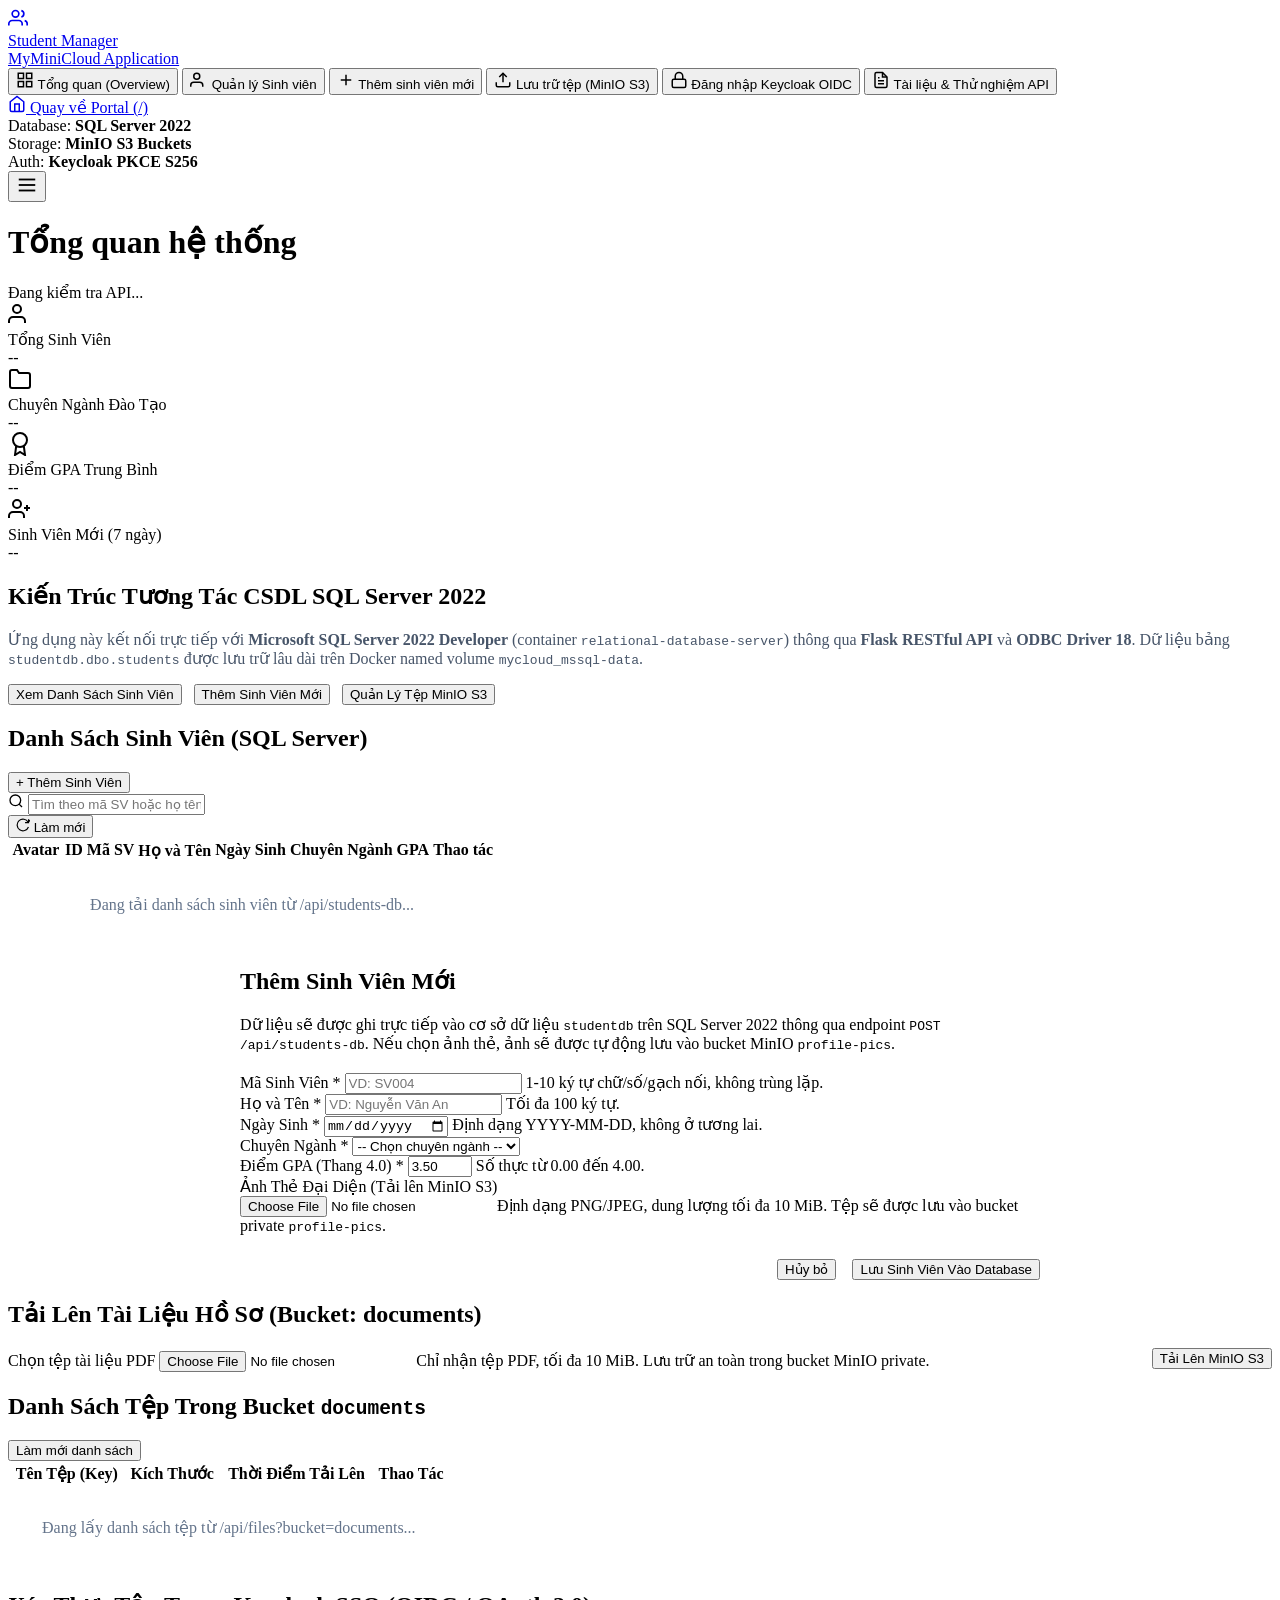
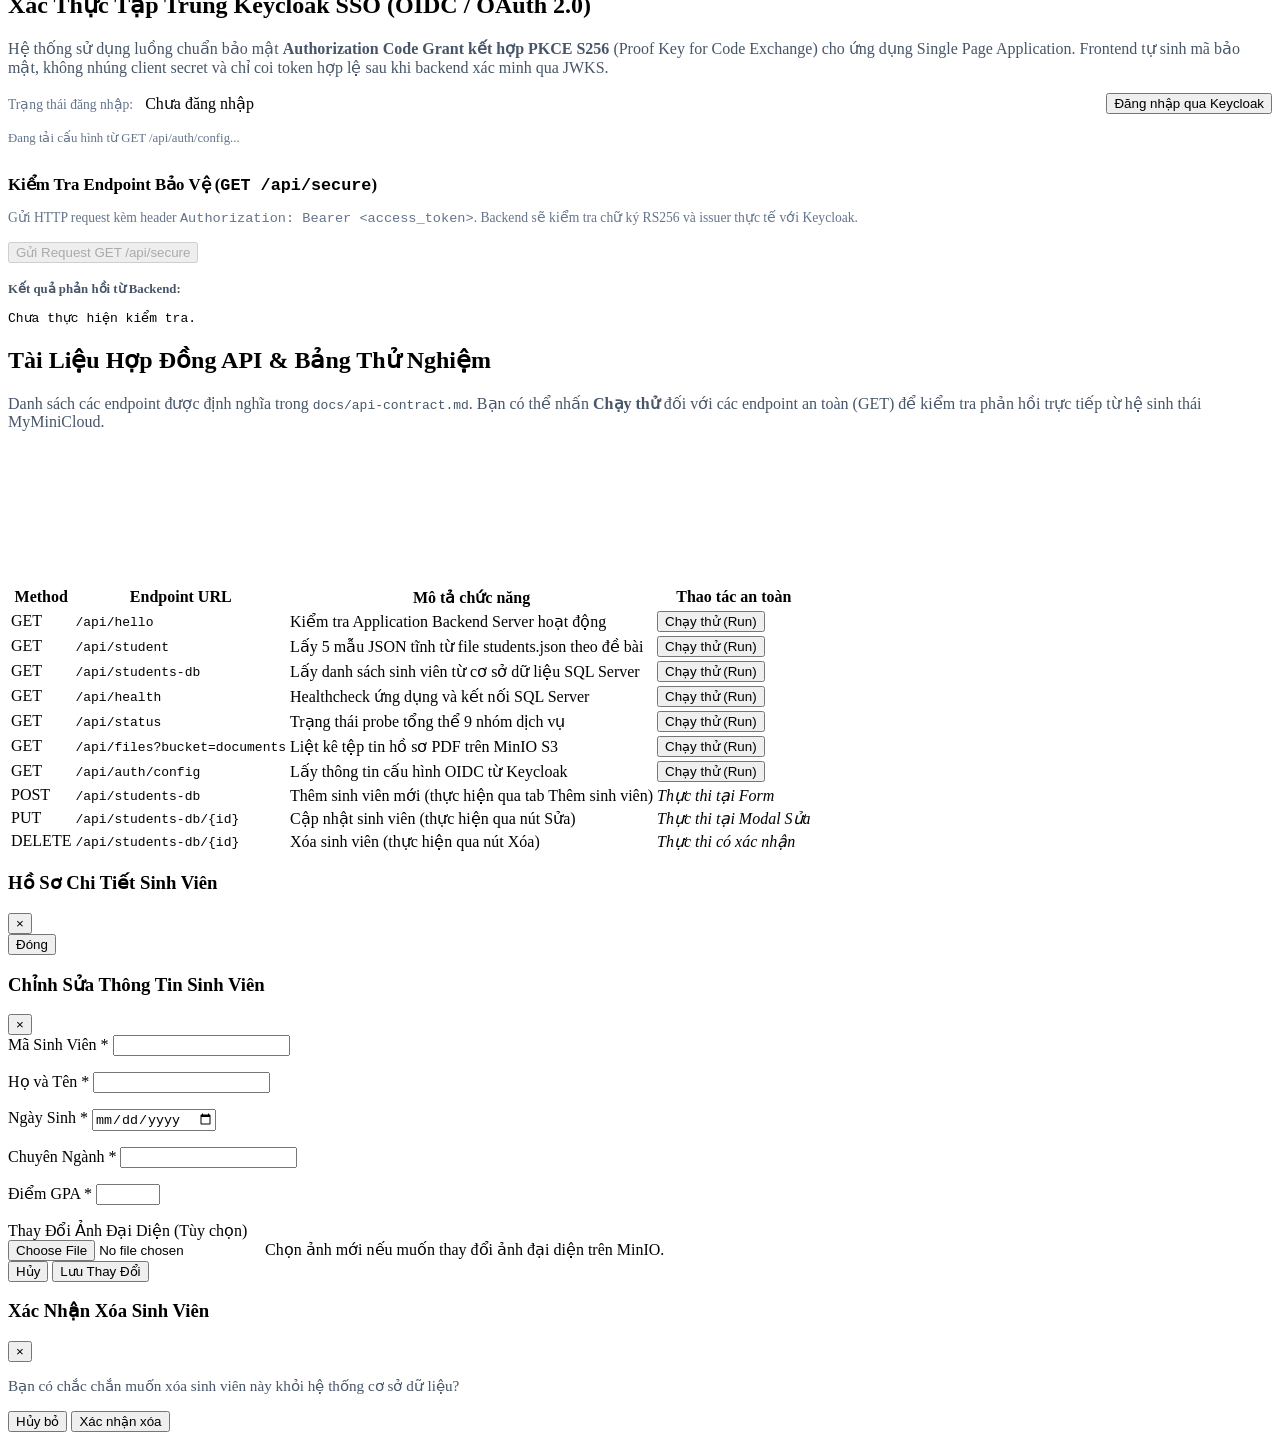
==== web/html/app/index.html @ 3aafb43a "feat: add student management UI" ====
<!DOCTYPE html>
<html lang="vi">
<head>
  <meta charset="UTF-8">
  <meta name="viewport" content="width=device-width, initial-scale=1.0">
  <title>Student Management - MyMiniCloud App</title>
  <link rel="icon" href="/assets/images/logo.svg" type="image/svg+xml">
  <link rel="stylesheet" href="/assets/css/common.css">
  <link rel="stylesheet" href="/assets/css/app.css">
</head>
<body>

  <div class="app-shell">
    <!-- Sidebar -->
    <aside class="app-sidebar" id="app-sidebar">
      <a href="/app/" class="sidebar-brand">
        <div class="brand-icon">
          <svg width="20" height="20" viewBox="0 0 24 24" fill="none" stroke="currentColor" stroke-width="2">
            <path d="M17 21v-2a4 4 0 0 0-4-4H5a4 4 0 0 0-4 4v2"></path>
            <circle cx="9" cy="7" r="4"></circle>
            <path d="M23 21v-2a4 4 0 0 0-3-3.87"></path>
            <path d="M16 3.13a4 4 0 0 1 0 7.75"></path>
          </svg>
        </div>
        <div>
          <div class="sidebar-brand-title">Student Manager</div>
          <div class="sidebar-brand-sub">MyMiniCloud Application</div>
        </div>
      </a>

      <nav class="sidebar-nav" aria-label="Sidebar Navigation">
        <button type="button" class="sidebar-item active" data-tab="overview">
          <svg width="18" height="18" viewBox="0 0 24 24" fill="none" stroke="currentColor" stroke-width="2">
            <rect x="3" y="3" width="7" height="7"></rect>
            <rect x="14" y="3" width="7" height="7"></rect>
            <rect x="14" y="14" width="7" height="7"></rect>
            <rect x="3" y="14" width="7" height="7"></rect>
          </svg>
          <span>Tổng quan (Overview)</span>
        </button>

        <button type="button" class="sidebar-item" data-tab="students">
          <svg width="18" height="18" viewBox="0 0 24 24" fill="none" stroke="currentColor" stroke-width="2">
            <path d="M17 21v-2a4 4 0 0 0-4-4H5a4 4 0 0 0-4 4v2"></path>
            <circle cx="9" cy="7" r="4"></circle>
          </svg>
          <span>Quản lý Sinh viên</span>
        </button>

        <button type="button" class="sidebar-item" data-tab="add-student">
          <svg width="18" height="18" viewBox="0 0 24 24" fill="none" stroke="currentColor" stroke-width="2">
            <line x1="12" y1="5" x2="12" y2="19"></line>
            <line x1="5" y1="12" x2="19" y2="12"></line>
          </svg>
          <span>Thêm sinh viên mới</span>
        </button>

        <button type="button" class="sidebar-item" data-tab="storage">
          <svg width="18" height="18" viewBox="0 0 24 24" fill="none" stroke="currentColor" stroke-width="2">
            <path d="M21 15v4a2 2 0 0 1-2 2H5a2 2 0 0 1-2-2v-4"></path>
            <polyline points="17 8 12 3 7 8"></polyline>
            <line x1="12" y1="3" x2="12" y2="15"></line>
          </svg>
          <span>Lưu trữ tệp (MinIO S3)</span>
        </button>

        <button type="button" class="sidebar-item" data-tab="account">
          <svg width="18" height="18" viewBox="0 0 24 24" fill="none" stroke="currentColor" stroke-width="2">
            <rect x="3" y="11" width="18" height="11" rx="2" ry="2"></rect>
            <path d="M7 11V7a5 5 0 0 1 10 0v4"></path>
          </svg>
          <span>Đăng nhập Keycloak OIDC</span>
        </button>

        <button type="button" class="sidebar-item" data-tab="apidoc">
          <svg width="18" height="18" viewBox="0 0 24 24" fill="none" stroke="currentColor" stroke-width="2">
            <path d="M14 2H6a2 2 0 0 0-2 2v16a2 2 0 0 0 2 2h12a2 2 0 0 0 2-2V8z"></path>
            <polyline points="14 2 14 8 20 8"></polyline>
            <line x1="16" y1="13" x2="8" y2="13"></line>
            <line x1="16" y1="17" x2="8" y2="17"></line>
            <polyline points="10 9 9 9 8 9"></polyline>
          </svg>
          <span>Tài liệu &amp; Thử nghiệm API</span>
        </button>

        <div class="sidebar-divider"></div>

        <a href="/" class="sidebar-item">
          <svg width="18" height="18" viewBox="0 0 24 24" fill="none" stroke="currentColor" stroke-width="2">
            <path d="M3 9l9-7 9 7v11a2 2 0 0 1-2 2H5a2 2 0 0 1-2-2z"></path>
            <polyline points="9 22 9 12 15 12 15 22"></polyline>
          </svg>
          <span>Quay về Portal (/)</span>
        </a>
      </nav>

      <div class="sidebar-footer">
        <div>Database: <strong>SQL Server 2022</strong></div>
        <div>Storage: <strong>MinIO S3 Buckets</strong></div>
        <div>Auth: <strong>Keycloak PKCE S256</strong></div>
      </div>
    </aside>

    <!-- Main Content Area -->
    <div class="app-main">
      <!-- Topbar -->
      <header class="app-topbar">
        <div class="topbar-left">
          <button type="button" class="mobile-menu-toggle" id="mobile-sidebar-toggle" aria-label="Mở menu">
            <svg width="22" height="22" viewBox="0 0 24 24" fill="none" stroke="currentColor" stroke-width="2">
              <line x1="3" y1="12" x2="21" y2="12"></line>
              <line x1="3" y1="6" x2="21" y2="6"></line>
              <line x1="3" y1="18" x2="21" y2="18"></line>
            </svg>
          </button>
          <h1 class="topbar-title" id="app-topbar-title">Tổng quan hệ thống</h1>
        </div>

        <div class="topbar-right">
          <span class="badge badge-unknown" id="topbar-status-pill">Đang kiểm tra API...</span>
          <span class="badge badge-healthy" id="topbar-user-pill" style="display: none;">User: Demo</span>
        </div>
      </header>

      <!-- Tab Panes Container -->
      <div class="tab-content">

        <!-- ================================================================= -->
        <!-- TAB 1: OVERVIEW -->
        <!-- ================================================================= -->
        <section class="tab-pane active" id="tab-overview">
          <div class="alert alert-warning" id="backend-conn-alert" style="display: none;">
            Chưa kết nối được tới Backend API.
          </div>

          <div class="stats-grid">
            <div class="stat-box">
              <div class="stat-icon-wrap stat-icon-blue">
                <svg width="24" height="24" viewBox="0 0 24 24" fill="none" stroke="currentColor" stroke-width="2">
                  <path d="M17 21v-2a4 4 0 0 0-4-4H5a4 4 0 0 0-4 4v2"></path>
                  <circle cx="9" cy="7" r="4"></circle>
                </svg>
              </div>
              <div>
                <div class="stat-info-title">Tổng Sinh Viên</div>
                <div class="stat-info-num" id="stat-total-students">--</div>
              </div>
            </div>

            <div class="stat-box">
              <div class="stat-icon-wrap stat-icon-green">
                <svg width="24" height="24" viewBox="0 0 24 24" fill="none" stroke="currentColor" stroke-width="2">
                  <path d="M22 19a2 2 0 0 1-2 2H4a2 2 0 0 1-2-2V5a2 2 0 0 1 2-2h5l2 3h9a2 2 0 0 1 2 2z"></path>
                </svg>
              </div>
              <div>
                <div class="stat-info-title">Chuyên Ngành Đào Tạo</div>
                <div class="stat-info-num" id="stat-total-majors">--</div>
              </div>
            </div>

            <div class="stat-box">
              <div class="stat-icon-wrap stat-icon-amber">
                <svg width="24" height="24" viewBox="0 0 24 24" fill="none" stroke="currentColor" stroke-width="2">
                  <circle cx="12" cy="8" r="7"></circle>
                  <polyline points="8.21 13.89 7 23 12 20 17 23 15.79 13.88"></polyline>
                </svg>
              </div>
              <div>
                <div class="stat-info-title">Điểm GPA Trung Bình</div>
                <div class="stat-info-num" id="stat-avg-gpa">--</div>
              </div>
            </div>

            <div class="stat-box">
              <div class="stat-icon-wrap stat-icon-purple">
                <svg width="24" height="24" viewBox="0 0 24 24" fill="none" stroke="currentColor" stroke-width="2">
                  <path d="M16 21v-2a4 4 0 0 0-4-4H5a4 4 0 0 0-4 4v2"></path>
                  <circle cx="9" cy="7" r="4"></circle>
                  <line x1="19" y1="8" x2="19" y2="14"></line>
                  <line x1="22" y1="11" x2="16" y2="11"></line>
                </svg>
              </div>
              <div>
                <div class="stat-info-title">Sinh Viên Mới (7 ngày)</div>
                <div class="stat-info-num" id="stat-new-students">--</div>
              </div>
            </div>
          </div>

          <div class="panel-card">
            <div class="panel-card-header">
              <h2 class="panel-card-title">Kiến Trúc Tương Tác CSDL SQL Server 2022</h2>
            </div>
            <div class="panel-card-body">
              <p style="margin-bottom: 1rem; color: #475569;">
                Ứng dụng này kết nối trực tiếp với <strong>Microsoft SQL Server 2022 Developer</strong> (container <code class="inline-code">relational-database-server</code>) thông qua <strong>Flask RESTful API</strong> và <strong>ODBC Driver 18</strong>. Dữ liệu bảng <code class="inline-code">studentdb.dbo.students</code> được lưu trữ lâu dài trên Docker named volume <code class="inline-code">mycloud_mssql-data</code>.
              </p>
              <div style="display: flex; gap: 0.75rem; flex-wrap: wrap;">
                <button type="button" class="btn btn-primary btn-sm" data-tab="students">Xem Danh Sách Sinh Viên</button>
                <button type="button" class="btn btn-secondary btn-sm" data-tab="add-student">Thêm Sinh Viên Mới</button>
                <button type="button" class="btn btn-secondary btn-sm" data-tab="storage">Quản Lý Tệp MinIO S3</button>
              </div>
            </div>
          </div>
        </section>

        <!-- ================================================================= -->
        <!-- TAB 2: STUDENTS (CRUD) -->
        <!-- ================================================================= -->
        <section class="tab-pane" id="tab-students">
          <div class="panel-card">
            <div class="panel-card-header">
              <h2 class="panel-card-title">Danh Sách Sinh Viên (SQL Server)</h2>
              <button type="button" class="btn btn-primary btn-sm" data-tab="add-student">+ Thêm Sinh Viên</button>
            </div>
            <div class="panel-card-body">
              <div class="table-toolbar">
                <div class="search-box">
                  <svg class="search-icon" width="16" height="16" viewBox="0 0 24 24" fill="none" stroke="currentColor" stroke-width="2">
                    <circle cx="11" cy="11" r="8"></circle>
                    <line x1="21" y1="21" x2="16.65" y2="16.65"></line>
                  </svg>
                  <input type="text" class="search-input" id="search-student-input" placeholder="Tìm theo mã SV hoặc họ tên (VD: SV001)...">
                </div>
                <button type="button" class="btn btn-secondary btn-sm" id="btn-refresh-students">
                  <svg width="14" height="14" viewBox="0 0 24 24" fill="none" stroke="currentColor" stroke-width="2">
                    <path d="M21.5 2v6h-6M21.34 15.57a10 10 0 1 1-.57-8.38l5.67-5.67"></path>
                  </svg>
                  Làm mới
                </button>
              </div>

              <div class="table-wrap">
                <table class="data-table">
                  <thead>
                    <tr>
                      <th style="width: 50px;">Avatar</th>
                      <th>ID</th>
                      <th>Mã SV</th>
                      <th>Họ và Tên</th>
                      <th>Ngày Sinh</th>
                      <th>Chuyên Ngành</th>
                      <th>GPA</th>
                      <th style="text-align: right;">Thao tác</th>
                    </tr>
                  </thead>
                  <tbody id="students-table-body">
                    <tr id="students-loading">
                      <td colspan="8" style="text-align: center; padding: 2rem; color: #64748b;">
                        Đang tải danh sách sinh viên từ /api/students-db...
                      </td>
                    </tr>
                    <tr id="students-empty" style="display: none;">
                      <td colspan="8" style="text-align: center; padding: 2.5rem; color: #64748b;">
                        <p style="font-size: 1rem; margin-bottom: 0.5rem;">Không tìm thấy dữ liệu sinh viên nào.</p>
                        <p style="font-size: 0.85rem;">Kiểm tra kết nối backend hoặc thêm sinh viên mới.</p>
                      </td>
                    </tr>
                  </tbody>
                </table>
              </div>
            </div>
          </div>
        </section>

        <!-- ================================================================= -->
        <!-- TAB 3: ADD STUDENT -->
        <!-- ================================================================= -->
        <section class="tab-pane" id="tab-add-student">
          <div class="panel-card" style="max-width: 800px; margin: 0 auto;">
            <div class="panel-card-header">
              <h2 class="panel-card-title">Thêm Sinh Viên Mới</h2>
            </div>
            <div class="panel-card-body">
              <div class="alert alert-info" style="margin-bottom: 1.25rem;">
                Dữ liệu sẽ được ghi trực tiếp vào cơ sở dữ liệu <code>studentdb</code> trên SQL Server 2022 thông qua endpoint <code>POST /api/students-db</code>. Nếu chọn ảnh thẻ, ảnh sẽ được tự động lưu vào bucket MinIO <code>profile-pics</code>.
              </div>

              <div id="add-student-alert" class="alert" style="display: none;"></div>

              <form id="add-student-form">
                <div class="form-grid">
                  <div class="form-group">
                    <label class="form-label" for="add-student-id">Mã Sinh Viên *</label>
                    <input type="text" class="form-control" id="add-student-id" name="student_id" placeholder="VD: SV004" required maxlength="10">
                    <span class="form-hint">1-10 ký tự chữ/số/gạch nối, không trùng lặp.</span>
                  </div>

                  <div class="form-group">
                    <label class="form-label" for="add-fullname">Họ và Tên *</label>
                    <input type="text" class="form-control" id="add-fullname" name="fullname" placeholder="VD: Nguyễn Văn An" required maxlength="100">
                    <span class="form-hint">Tối đa 100 ký tự.</span>
                  </div>

                  <div class="form-group">
                    <label class="form-label" for="add-dob">Ngày Sinh *</label>
                    <input type="date" class="form-control" id="add-dob" name="dob" required>
                    <span class="form-hint">Định dạng YYYY-MM-DD, không ở tương lai.</span>
                  </div>

                  <div class="form-group">
                    <label class="form-label" for="add-major">Chuyên Ngành *</label>
                    <select class="form-control" id="add-major" name="major" required>
                      <option value="">-- Chọn chuyên ngành --</option>
                      <option value="Điện toán đám mây">Điện toán đám mây</option>
                      <option value="Kỹ thuật phần mềm">Kỹ thuật phần mềm</option>
                      <option value="Khoa học máy tính">Khoa học máy tính</option>
                      <option value="An toàn thông tin">An toàn thông tin</option>
                      <option value="Hệ thống thông tin">Hệ thống thông tin</option>
                    </select>
                  </div>

                  <div class="form-group">
                    <label class="form-label" for="add-gpa">Điểm GPA (Thang 4.0) *</label>
                    <input type="number" class="form-control" id="add-gpa" name="gpa" placeholder="VD: 3.50" step="0.01" min="0" max="4" value="3.50" required>
                    <span class="form-hint">Số thực từ 0.00 đến 4.00.</span>
                  </div>
                </div>

                <div class="form-group" style="margin-bottom: 1.5rem;">
                  <label class="form-label">Ảnh Thẻ Đại Diện (Tải lên MinIO S3)</label>
                  <div class="avatar-preview-box">
                    <img id="add-avatar-preview" src="" alt="Avatar Preview" class="preview-img" style="display: none;">
                    <div style="flex-grow: 1;">
                      <input type="file" id="add-avatar-file" name="avatar_file" accept="image/png, image/jpeg, image/jpg" class="form-control">
                      <span class="form-hint">Định dạng PNG/JPEG, dung lượng tối đa 10 MiB. Tệp sẽ được lưu vào bucket private <code>profile-pics</code>.</span>
                    </div>
                  </div>
                </div>

                <div style="display: flex; gap: 1rem; justify-content: flex-end;">
                  <button type="button" class="btn btn-secondary" data-tab="students">Hủy bỏ</button>
                  <button type="submit" class="btn btn-primary">Lưu Sinh Viên Vào Database</button>
                </div>
              </form>
            </div>
          </div>
        </section>

        <!-- ================================================================= -->
        <!-- TAB 4: FILE STORAGE (MINIO S3) -->
        <!-- ================================================================= -->
        <section class="tab-pane" id="tab-storage">
          <div class="panel-card">
            <div class="panel-card-header">
              <h2 class="panel-card-title">Tải Lên Tài Liệu Hồ Sơ (Bucket: documents)</h2>
            </div>
            <div class="panel-card-body">
              <div id="upload-file-alert" class="alert" style="display: none;"></div>

              <form id="upload-document-form" style="display: flex; gap: 1rem; align-items: flex-end; flex-wrap: wrap;">
                <div class="form-group" style="flex-grow: 1; min-width: 280px;">
                  <label class="form-label" for="doc-file-input">Chọn tệp tài liệu PDF</label>
                  <input type="file" id="doc-file-input" name="file_input" accept="application/pdf" class="form-control" required>
                  <span class="form-hint">Chỉ nhận tệp PDF, tối đa 10 MiB. Lưu trữ an toàn trong bucket MinIO private.</span>
                </div>
                <button type="submit" class="btn btn-primary" style="margin-bottom: 0.2rem;">Tải Lên MinIO S3</button>
              </form>
            </div>
          </div>

          <div class="panel-card">
            <div class="panel-card-header">
              <h2 class="panel-card-title">Danh Sách Tệp Trong Bucket <code>documents</code></h2>
              <button type="button" class="btn btn-secondary btn-sm" id="btn-refresh-files">Làm mới danh sách</button>
            </div>
            <div class="panel-card-body">
              <div id="storage-alert" class="alert" style="display: none;"></div>

              <div class="table-wrap">
                <table class="data-table">
                  <thead>
                    <tr>
                      <th>Tên Tệp (Key)</th>
                      <th>Kích Thước</th>
                      <th>Thời Điểm Tải Lên</th>
                      <th>Thao Tác</th>
                    </tr>
                  </thead>
                  <tbody id="files-table-body">
                    <tr id="files-loading">
                      <td colspan="4" style="text-align: center; padding: 2rem; color: #64748b;">
                        Đang lấy danh sách tệp từ /api/files?bucket=documents...
                      </td>
                    </tr>
                    <tr id="files-empty" style="display: none;">
                      <td colspan="4" style="text-align: center; padding: 2rem; color: #64748b;">
                        Chưa có tệp PDF nào trong bucket documents.
                      </td>
                    </tr>
                  </tbody>
                </table>
              </div>
            </div>
          </div>
        </section>

        <!-- ================================================================= -->
        <!-- TAB 5: ACCOUNT & LOGIN (KEYCLOAK OIDC PKCE) -->
        <!-- ================================================================= -->
        <section class="tab-pane" id="tab-account">
          <div class="panel-card">
            <div class="panel-card-header">
              <h2 class="panel-card-title">Xác Thực Tập Trung Keycloak SSO (OIDC / OAuth 2.0)</h2>
            </div>
            <div class="panel-card-body">
              <p style="margin-bottom: 1rem; color: #475569;">
                Hệ thống sử dụng luồng chuẩn bảo mật <strong>Authorization Code Grant kết hợp PKCE S256</strong> (Proof Key for Code Exchange) cho ứng dụng Single Page Application. Frontend tự sinh mã bảo mật, không nhúng client secret và chỉ coi token hợp lệ sau khi backend xác minh qua JWKS.
              </p>

              <div id="account-alert" class="alert" style="display: none;"></div>

              <div class="auth-box">
                <div style="display: flex; justify-content: space-between; align-items: center; flex-wrap: wrap; gap: 1rem; margin-bottom: 1rem;">
                  <div>
                    <span style="font-size: 0.85rem; color: #64748b;">Trạng thái đăng nhập:</span>
                    <span id="auth-status-text" style="margin-left: 0.5rem;"><span class="badge badge-unknown">Chưa đăng nhập</span></span>
                  </div>
                  <div style="display: flex; gap: 0.75rem;">
                    <button type="button" class="btn btn-primary btn-sm" id="btn-keycloak-login">Đăng nhập qua Keycloak</button>
                    <button type="button" class="btn btn-secondary btn-sm" id="btn-keycloak-logout" style="display: none;">Đăng xuất</button>
                  </div>
                </div>

                <div id="auth-config-desc" style="font-size: 0.8rem; color: #64748b; margin-bottom: 1rem;">
                  Đang tải cấu hình từ GET /api/auth/config...
                </div>
              </div>

              <!-- Secure API test box -->
              <div style="margin-top: 1.75rem;">
                <h3 style="font-size: 1.05rem; font-weight: 700; margin-bottom: 0.5rem; color: var(--color-navy-900);">
                  Kiểm Tra Endpoint Bảo Vệ (<code class="inline-code">GET /api/secure</code>)
                </h3>
                <p style="font-size: 0.85rem; color: #64748b; margin-bottom: 1rem;">
                  Gửi HTTP request kèm header <code>Authorization: Bearer &lt;access_token&gt;</code>. Backend sẽ kiểm tra chữ ký RS256 và issuer thực tế với Keycloak.
                </p>

                <div id="secure-test-alert" class="alert" style="display: none;"></div>

                <button type="button" class="btn btn-secondary btn-sm" id="btn-test-secure" disabled>
                  Gửi Request GET /api/secure
                </button>

                <div style="margin-top: 1rem;">
                  <span style="font-size: 0.8rem; font-weight: 600; color: #475569;">Kết quả phản hồi từ Backend:</span>
                  <pre class="token-viewer" id="secure-test-result">Chưa thực hiện kiểm tra.</pre>
                </div>
              </div>
            </div>
          </div>
        </section>

        <!-- ================================================================= -->
        <!-- TAB 6: API DOCUMENTATION & INTERACTIVE RUNNER -->
        <!-- ================================================================= -->
        <section class="tab-pane" id="tab-apidoc">
          <div class="panel-card">
            <div class="panel-card-header">
              <h2 class="panel-card-title">Tài Liệu Hợp Đồng API &amp; Bảng Thử Nghiệm</h2>
            </div>
            <div class="panel-card-body">
              <p style="margin-bottom: 1.25rem; color: #475569;">
                Danh sách các endpoint được định nghĩa trong <code class="inline-code">docs/api-contract.md</code>. Bạn có thể nhấn <strong>Chạy thử</strong> đối với các endpoint an toàn (GET) để kiểm tra phản hồi trực tiếp từ hệ sinh thái MyMiniCloud.
              </p>

              <!-- API Runner Console -->
              <div style="background-color: var(--color-navy-900); border-radius: var(--radius-md); padding: 1.25rem; margin-bottom: 1.5rem; color: #fff;">
                <div style="display: flex; justify-content: space-between; align-items: center; margin-bottom: 0.75rem; border-bottom: 1px solid rgba(255,255,255,0.1); padding-bottom: 0.5rem;">
                  <span style="font-weight: 600; font-size: 0.9rem;" id="api-runner-url">GET /api/hello</span>
                  <span class="badge badge-unknown" id="api-runner-status">Sẵn sàng</span>
                </div>
                <pre class="token-viewer" id="api-runner-response" style="background: transparent; padding: 0; max-height: 200px;">Bấm "Chạy thử (Run)" trên bảng bên dưới để xem dữ liệu phản hồi.</pre>
              </div>

              <div class="table-wrap">
                <table class="data-table">
                  <thead>
                    <tr>
                      <th>Method</th>
                      <th>Endpoint URL</th>
                      <th>Mô tả chức năng</th>
                      <th>Thao tác an toàn</th>
                    </tr>
                  </thead>
                  <tbody>
                    <tr>
                      <td><span class="badge badge-healthy">GET</span></td>
                      <td><code>/api/hello</code></td>
                      <td>Kiểm tra Application Backend Server hoạt động</td>
                      <td>
                        <button type="button" class="btn btn-secondary btn-sm" data-api-test data-endpoint="/api/hello" data-method="GET">Chạy thử (Run)</button>
                      </td>
                    </tr>
                    <tr>
                      <td><span class="badge badge-healthy">GET</span></td>
                      <td><code>/api/student</code></td>
                      <td>Lấy 5 mẫu JSON tĩnh từ file students.json theo đề bài</td>
                      <td>
                        <button type="button" class="btn btn-secondary btn-sm" data-api-test data-endpoint="/api/student" data-method="GET">Chạy thử (Run)</button>
                      </td>
                    </tr>
                    <tr>
                      <td><span class="badge badge-healthy">GET</span></td>
                      <td><code>/api/students-db</code></td>
                      <td>Lấy danh sách sinh viên từ cơ sở dữ liệu SQL Server</td>
                      <td>
                        <button type="button" class="btn btn-secondary btn-sm" data-api-test data-endpoint="/api/students-db" data-method="GET">Chạy thử (Run)</button>
                      </td>
                    </tr>
                    <tr>
                      <td><span class="badge badge-healthy">GET</span></td>
                      <td><code>/api/health</code></td>
                      <td>Healthcheck ứng dụng và kết nối SQL Server</td>
                      <td>
                        <button type="button" class="btn btn-secondary btn-sm" data-api-test data-endpoint="/api/health" data-method="GET">Chạy thử (Run)</button>
                      </td>
                    </tr>
                    <tr>
                      <td><span class="badge badge-healthy">GET</span></td>
                      <td><code>/api/status</code></td>
                      <td>Trạng thái probe tổng thể 9 nhóm dịch vụ</td>
                      <td>
                        <button type="button" class="btn btn-secondary btn-sm" data-api-test data-endpoint="/api/status" data-method="GET">Chạy thử (Run)</button>
                      </td>
                    </tr>
                    <tr>
                      <td><span class="badge badge-healthy">GET</span></td>
                      <td><code>/api/files?bucket=documents</code></td>
                      <td>Liệt kê tệp tin hồ sơ PDF trên MinIO S3</td>
                      <td>
                        <button type="button" class="btn btn-secondary btn-sm" data-api-test data-endpoint="/api/files?bucket=documents" data-method="GET">Chạy thử (Run)</button>
                      </td>
                    </tr>
                    <tr>
                      <td><span class="badge badge-healthy">GET</span></td>
                      <td><code>/api/auth/config</code></td>
                      <td>Lấy thông tin cấu hình OIDC từ Keycloak</td>
                      <td>
                        <button type="button" class="btn btn-secondary btn-sm" data-api-test data-endpoint="/api/auth/config" data-method="GET">Chạy thử (Run)</button>
                      </td>
                    </tr>
                    <tr>
                      <td><span class="badge badge-warning">POST</span></td>
                      <td><code>/api/students-db</code></td>
                      <td>Thêm sinh viên mới (thực hiện qua tab Thêm sinh viên)</td>
                      <td><em>Thực thi tại Form</em></td>
                    </tr>
                    <tr>
                      <td><span class="badge badge-warning">PUT</span></td>
                      <td><code>/api/students-db/{id}</code></td>
                      <td>Cập nhật sinh viên (thực hiện qua nút Sửa)</td>
                      <td><em>Thực thi tại Modal Sửa</em></td>
                    </tr>
                    <tr>
                      <td><span class="badge badge-unhealthy">DELETE</span></td>
                      <td><code>/api/students-db/{id}</code></td>
                      <td>Xóa sinh viên (thực hiện qua nút Xóa)</td>
                      <td><em>Thực thi có xác nhận</em></td>
                    </tr>
                  </tbody>
                </table>
              </div>
            </div>
          </div>
        </section>

      </div>
    </div>
  </div>

  <!-- ===================================================================== -->
  <!-- MODALS -->
  <!-- ===================================================================== -->

  <!-- 1. View Student Modal -->
  <div class="modal-backdrop" id="view-student-modal" aria-hidden="true" role="dialog" aria-labelledby="modal-view-title">
    <div class="modal-dialog">
      <div class="modal-header">
        <h3 class="modal-title" id="modal-view-title">Hồ Sơ Chi Tiết Sinh Viên</h3>
        <button type="button" class="modal-close-btn" data-close-modal aria-label="Đóng">&times;</button>
      </div>
      <div class="modal-body" id="view-student-content">
        <!-- Rendered by app.js -->
      </div>
      <div class="modal-footer">
        <button type="button" class="btn btn-secondary btn-sm" data-close-modal>Đóng</button>
      </div>
    </div>
  </div>

  <!-- 2. Edit Student Modal -->
  <div class="modal-backdrop" id="edit-student-modal" aria-hidden="true" role="dialog" aria-labelledby="modal-edit-title">
    <div class="modal-dialog">
      <div class="modal-header">
        <h3 class="modal-title" id="modal-edit-title">Chỉnh Sửa Thông Tin Sinh Viên</h3>
        <button type="button" class="modal-close-btn" data-close-modal aria-label="Đóng">&times;</button>
      </div>
      <form id="edit-student-form">
        <div class="modal-body">
          <div id="edit-student-alert" class="alert" style="display: none;"></div>
          <input type="hidden" name="current_avatar_key">

          <div class="form-group" style="margin-bottom: 1rem;">
            <label class="form-label" for="edit-student-id">Mã Sinh Viên *</label>
            <input type="text" class="form-control" id="edit-student-id" name="student_id" required maxlength="10">
          </div>

          <div class="form-group" style="margin-bottom: 1rem;">
            <label class="form-label" for="edit-fullname">Họ và Tên *</label>
            <input type="text" class="form-control" id="edit-fullname" name="fullname" required maxlength="100">
          </div>

          <div class="form-group" style="margin-bottom: 1rem;">
            <label class="form-label" for="edit-dob">Ngày Sinh *</label>
            <input type="date" class="form-control" id="edit-dob" name="dob" required>
          </div>

          <div class="form-group" style="margin-bottom: 1rem;">
            <label class="form-label" for="edit-major">Chuyên Ngành *</label>
            <input type="text" class="form-control" id="edit-major" name="major" required maxlength="50">
          </div>

          <div class="form-group" style="margin-bottom: 1rem;">
            <label class="form-label" for="edit-gpa">Điểm GPA *</label>
            <input type="number" class="form-control" id="edit-gpa" name="gpa" step="0.01" min="0" max="4" required>
          </div>

          <div class="form-group">
            <label class="form-label">Thay Đổi Ảnh Đại Diện (Tùy chọn)</label>
            <div class="avatar-preview-box">
              <img id="edit-avatar-preview" src="" alt="Avatar" class="preview-img" style="display: none;">
              <div style="flex-grow: 1;">
                <input type="file" name="edit_avatar_file" accept="image/png, image/jpeg, image/jpg" class="form-control">
                <span class="form-hint">Chọn ảnh mới nếu muốn thay đổi ảnh đại diện trên MinIO.</span>
              </div>
            </div>
          </div>
        </div>
        <div class="modal-footer">
          <button type="button" class="btn btn-secondary btn-sm" data-close-modal>Hủy</button>
          <button type="submit" class="btn btn-primary btn-sm">Lưu Thay Đổi</button>
        </div>
      </form>
    </div>
  </div>

  <!-- 3. Delete Confirm Modal -->
  <div class="modal-backdrop" id="delete-student-modal" aria-hidden="true" role="dialog" aria-labelledby="modal-del-title">
    <div class="modal-dialog" style="max-width: 480px;">
      <div class="modal-header">
        <h3 class="modal-title" id="modal-del-title">Xác Nhận Xóa Sinh Viên</h3>
        <button type="button" class="modal-close-btn" data-close-modal aria-label="Đóng">&times;</button>
      </div>
      <div class="modal-body">
        <p id="delete-confirm-msg" style="color: #475569; font-size: 0.95rem;">
          Bạn có chắc chắn muốn xóa sinh viên này khỏi hệ thống cơ sở dữ liệu?
        </p>
      </div>
      <div class="modal-footer">
        <button type="button" class="btn btn-secondary btn-sm" data-close-modal>Hủy bỏ</button>
        <button type="button" class="btn btn-danger btn-sm" id="btn-confirm-delete">Xác nhận xóa</button>
      </div>
    </div>
  </div>

  <script src="/assets/js/app.js"></script>
</body>
</html>
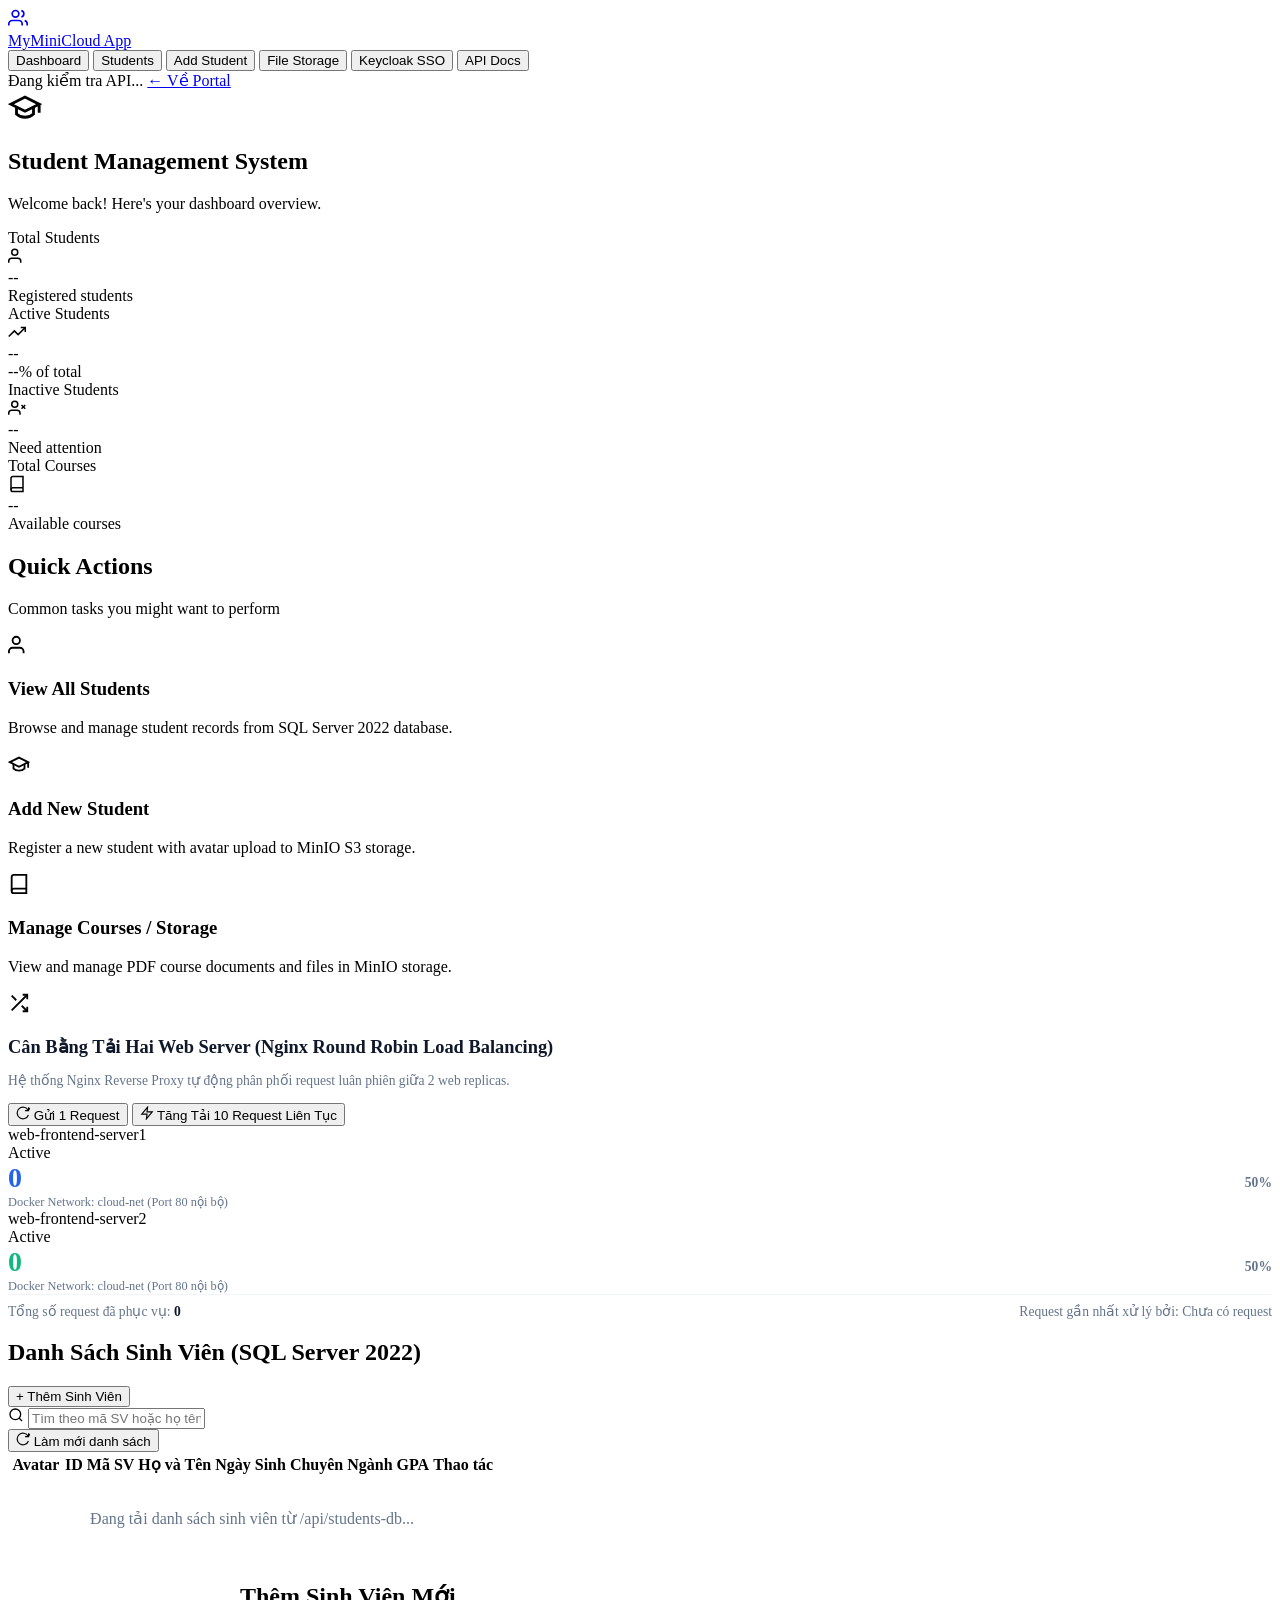
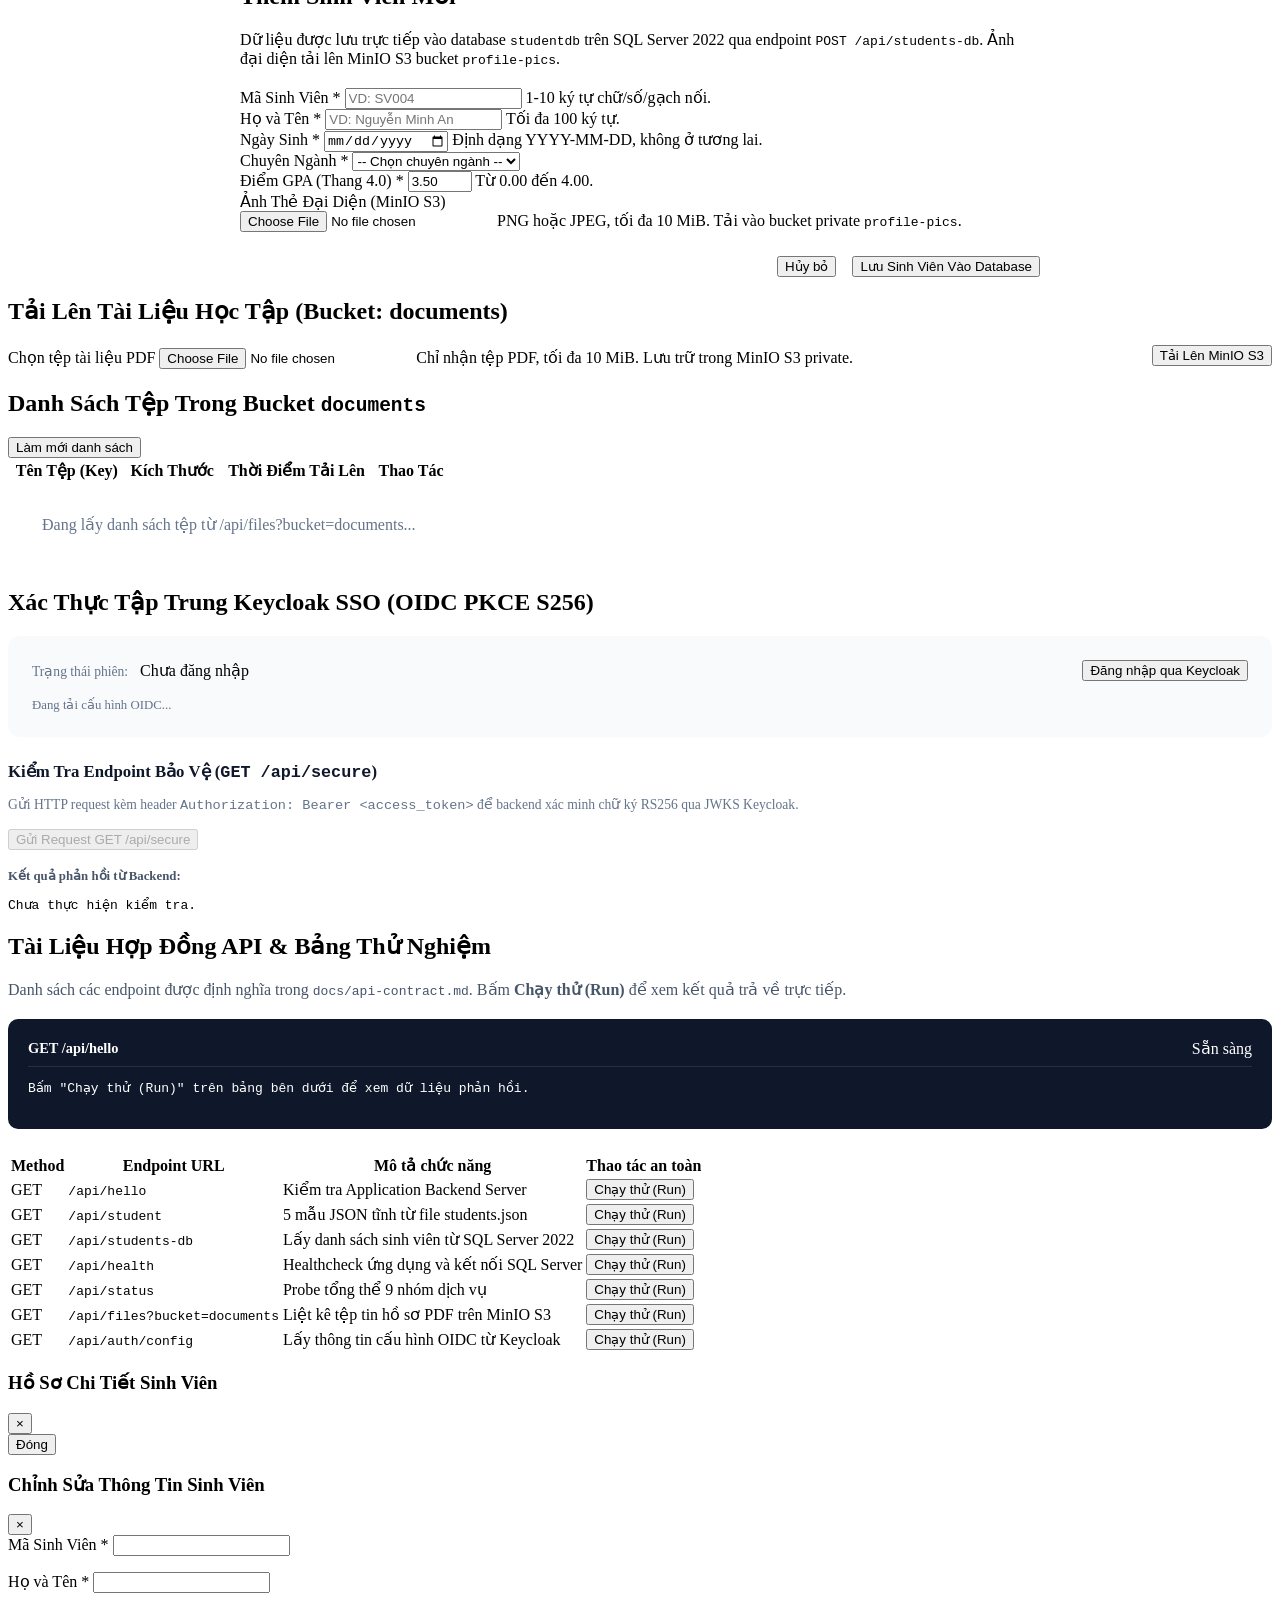
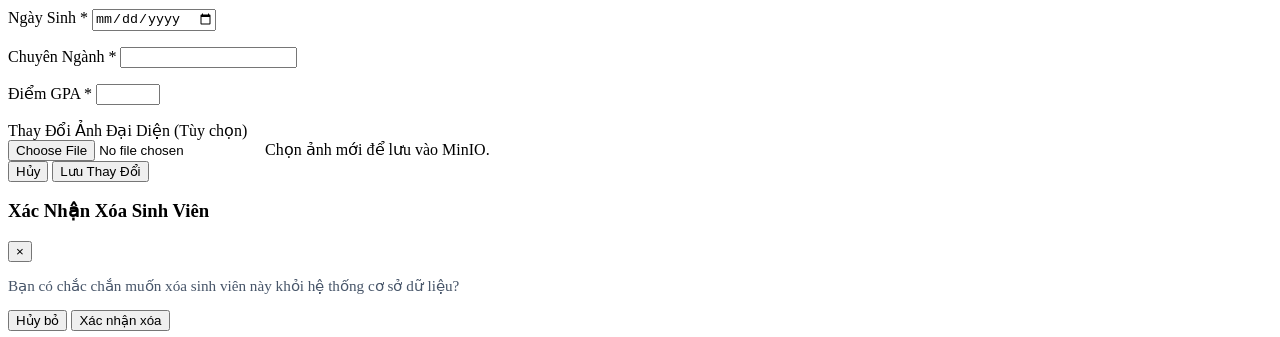
==== commit 826b2653: "feat: redesign portal and student UI" ====
--- a/web/html/app/index.html
+++ b/web/html/app/index.html
@@ -3,577 +3,591 @@
 <head>
   <meta charset="UTF-8">
   <meta name="viewport" content="width=device-width, initial-scale=1.0">
-  <title>Student Management - MyMiniCloud App</title>
+  <title>Student Management System - MyMiniCloud</title>
   <link rel="icon" href="/assets/images/logo.svg" type="image/svg+xml">
   <link rel="stylesheet" href="/assets/css/common.css">
   <link rel="stylesheet" href="/assets/css/app.css">
 </head>
-<body>
-
-  <div class="app-shell">
-    <!-- Sidebar -->
-    <aside class="app-sidebar" id="app-sidebar">
-      <a href="/app/" class="sidebar-brand">
-        <div class="brand-icon">
-          <svg width="20" height="20" viewBox="0 0 24 24" fill="none" stroke="currentColor" stroke-width="2">
-            <path d="M17 21v-2a4 4 0 0 0-4-4H5a4 4 0 0 0-4 4v2"></path>
-            <circle cx="9" cy="7" r="4"></circle>
-            <path d="M23 21v-2a4 4 0 0 0-3-3.87"></path>
-            <path d="M16 3.13a4 4 0 0 1 0 7.75"></path>
+<body class="app-body">
+
+  <!-- Top Navigation Header with Rounded Pill Tabs -->
+  <header class="app-header-nav">
+    <a href="/app/" class="app-brand-area">
+      <div class="brand-icon">
+        <svg width="20" height="20" viewBox="0 0 24 24" fill="none" stroke="currentColor" stroke-width="2">
+          <path d="M17 21v-2a4 4 0 0 0-4-4H5a4 4 0 0 0-4 4v2"></path>
+          <circle cx="9" cy="7" r="4"></circle>
+          <path d="M23 21v-2a4 4 0 0 0-3-3.87"></path>
+          <path d="M16 3.13a4 4 0 0 1 0 7.75"></path>
+        </svg>
+      </div>
+      <span>MyMiniCloud App</span>
+    </a>
+
+    <!-- Horizontal Pill Tabs (Matching Image 1) -->
+    <nav class="app-top-tabs" aria-label="Main App Tabs">
+      <button type="button" class="top-tab-btn active" data-tab="dashboard">Dashboard</button>
+      <button type="button" class="top-tab-btn" data-tab="students">Students</button>
+      <button type="button" class="top-tab-btn" data-tab="add-student">Add Student</button>
+      <button type="button" class="top-tab-btn" data-tab="storage">File Storage</button>
+      <button type="button" class="top-tab-btn" data-tab="account">Keycloak SSO</button>
+      <button type="button" class="top-tab-btn" data-tab="apidoc">API Docs</button>
+    </nav>
+
+    <div class="app-topbar-right">
+      <span class="badge badge-unknown" id="topbar-status-pill">Đang kiểm tra API...</span>
+      <span class="badge badge-healthy" id="topbar-user-pill" style="display: none;">User: Demo</span>
+      <a href="/" class="btn btn-secondary btn-sm" title="Quay về Portal Control">
+        &larr; Về Portal
+      </a>
+    </div>
+  </header>
+
+  <!-- Main Content Container -->
+  <main class="app-container">
+
+    <!-- =================================================================== -->
+    <!-- TAB 1: DASHBOARD (Matching Image 1 Exactly + Load Balancing Widget) -->
+    <!-- =================================================================== -->
+    <section class="tab-pane active" id="tab-dashboard">
+      
+      <!-- Blue Hero Banner (Matching Image 1) -->
+      <div class="app-hero-banner">
+        <div class="hero-banner-icon">
+          <svg width="34" height="34" viewBox="0 0 24 24" fill="none" stroke="currentColor" stroke-width="2">
+            <path d="M22 10v6M2 10l10-5 10 5-10 5z"></path>
+            <path d="M6 12v5c3 3 9 3 12 0v-5"></path>
           </svg>
         </div>
-        <div>
-          <div class="sidebar-brand-title">Student Manager</div>
-          <div class="sidebar-brand-sub">MyMiniCloud Application</div>
-        </div>
-      </a>
-
-      <nav class="sidebar-nav" aria-label="Sidebar Navigation">
-        <button type="button" class="sidebar-item active" data-tab="overview">
-          <svg width="18" height="18" viewBox="0 0 24 24" fill="none" stroke="currentColor" stroke-width="2">
-            <rect x="3" y="3" width="7" height="7"></rect>
-            <rect x="14" y="3" width="7" height="7"></rect>
-            <rect x="14" y="14" width="7" height="7"></rect>
-            <rect x="3" y="14" width="7" height="7"></rect>
-          </svg>
-          <span>Tổng quan (Overview)</span>
-        </button>
-
-        <button type="button" class="sidebar-item" data-tab="students">
-          <svg width="18" height="18" viewBox="0 0 24 24" fill="none" stroke="currentColor" stroke-width="2">
-            <path d="M17 21v-2a4 4 0 0 0-4-4H5a4 4 0 0 0-4 4v2"></path>
-            <circle cx="9" cy="7" r="4"></circle>
-          </svg>
-          <span>Quản lý Sinh viên</span>
-        </button>
-
-        <button type="button" class="sidebar-item" data-tab="add-student">
-          <svg width="18" height="18" viewBox="0 0 24 24" fill="none" stroke="currentColor" stroke-width="2">
-            <line x1="12" y1="5" x2="12" y2="19"></line>
-            <line x1="5" y1="12" x2="19" y2="12"></line>
-          </svg>
-          <span>Thêm sinh viên mới</span>
-        </button>
-
-        <button type="button" class="sidebar-item" data-tab="storage">
-          <svg width="18" height="18" viewBox="0 0 24 24" fill="none" stroke="currentColor" stroke-width="2">
-            <path d="M21 15v4a2 2 0 0 1-2 2H5a2 2 0 0 1-2-2v-4"></path>
-            <polyline points="17 8 12 3 7 8"></polyline>
-            <line x1="12" y1="3" x2="12" y2="15"></line>
-          </svg>
-          <span>Lưu trữ tệp (MinIO S3)</span>
-        </button>
-
-        <button type="button" class="sidebar-item" data-tab="account">
-          <svg width="18" height="18" viewBox="0 0 24 24" fill="none" stroke="currentColor" stroke-width="2">
-            <rect x="3" y="11" width="18" height="11" rx="2" ry="2"></rect>
-            <path d="M7 11V7a5 5 0 0 1 10 0v4"></path>
-          </svg>
-          <span>Đăng nhập Keycloak OIDC</span>
-        </button>
-
-        <button type="button" class="sidebar-item" data-tab="apidoc">
-          <svg width="18" height="18" viewBox="0 0 24 24" fill="none" stroke="currentColor" stroke-width="2">
-            <path d="M14 2H6a2 2 0 0 0-2 2v16a2 2 0 0 0 2 2h12a2 2 0 0 0 2-2V8z"></path>
-            <polyline points="14 2 14 8 20 8"></polyline>
-            <line x1="16" y1="13" x2="8" y2="13"></line>
-            <line x1="16" y1="17" x2="8" y2="17"></line>
-            <polyline points="10 9 9 9 8 9"></polyline>
-          </svg>
-          <span>Tài liệu &amp; Thử nghiệm API</span>
-        </button>
-
-        <div class="sidebar-divider"></div>
-
-        <a href="/" class="sidebar-item">
-          <svg width="18" height="18" viewBox="0 0 24 24" fill="none" stroke="currentColor" stroke-width="2">
-            <path d="M3 9l9-7 9 7v11a2 2 0 0 1-2 2H5a2 2 0 0 1-2-2z"></path>
-            <polyline points="9 22 9 12 15 12 15 22"></polyline>
-          </svg>
-          <span>Quay về Portal (/)</span>
-        </a>
-      </nav>
-
-      <div class="sidebar-footer">
-        <div>Database: <strong>SQL Server 2022</strong></div>
-        <div>Storage: <strong>MinIO S3 Buckets</strong></div>
-        <div>Auth: <strong>Keycloak PKCE S256</strong></div>
-      </div>
-    </aside>
-
-    <!-- Main Content Area -->
-    <div class="app-main">
-      <!-- Topbar -->
-      <header class="app-topbar">
-        <div class="topbar-left">
-          <button type="button" class="mobile-menu-toggle" id="mobile-sidebar-toggle" aria-label="Mở menu">
-            <svg width="22" height="22" viewBox="0 0 24 24" fill="none" stroke="currentColor" stroke-width="2">
-              <line x1="3" y1="12" x2="21" y2="12"></line>
-              <line x1="3" y1="6" x2="21" y2="6"></line>
-              <line x1="3" y1="18" x2="21" y2="18"></line>
-            </svg>
-          </button>
-          <h1 class="topbar-title" id="app-topbar-title">Tổng quan hệ thống</h1>
-        </div>
-
-        <div class="topbar-right">
-          <span class="badge badge-unknown" id="topbar-status-pill">Đang kiểm tra API...</span>
-          <span class="badge badge-healthy" id="topbar-user-pill" style="display: none;">User: Demo</span>
-        </div>
-      </header>
-
-      <!-- Tab Panes Container -->
-      <div class="tab-content">
-
-        <!-- ================================================================= -->
-        <!-- TAB 1: OVERVIEW -->
-        <!-- ================================================================= -->
-        <section class="tab-pane active" id="tab-overview">
-          <div class="alert alert-warning" id="backend-conn-alert" style="display: none;">
-            Chưa kết nối được tới Backend API.
-          </div>
-
-          <div class="stats-grid">
-            <div class="stat-box">
-              <div class="stat-icon-wrap stat-icon-blue">
-                <svg width="24" height="24" viewBox="0 0 24 24" fill="none" stroke="currentColor" stroke-width="2">
-                  <path d="M17 21v-2a4 4 0 0 0-4-4H5a4 4 0 0 0-4 4v2"></path>
-                  <circle cx="9" cy="7" r="4"></circle>
-                </svg>
-              </div>
+        <div class="hero-banner-content">
+          <h1>Student Management System</h1>
+          <p>Welcome back! Here's your dashboard overview.</p>
+        </div>
+      </div>
+
+      <!-- 4 Metric Cards in a Row (Matching Image 1) -->
+      <div class="stats-cards-row">
+        <!-- 1. Total Students -->
+        <div class="stat-metric-card">
+          <div class="stat-metric-top">
+            <span class="stat-metric-label">Total Students</span>
+            <div class="stat-metric-icon icon-blue">
+              <svg width="18" height="18" viewBox="0 0 24 24" fill="none" stroke="currentColor" stroke-width="2">
+                <path d="M17 21v-2a4 4 0 0 0-4-4H5a4 4 0 0 0-4 4v2"></path>
+                <circle cx="9" cy="7" r="4"></circle>
+              </svg>
+            </div>
+          </div>
+          <div>
+            <div class="stat-metric-number" id="stat-total-students">--</div>
+            <div class="stat-metric-subtext">Registered students</div>
+          </div>
+        </div>
+
+        <!-- 2. Active Students -->
+        <div class="stat-metric-card">
+          <div class="stat-metric-top">
+            <span class="stat-metric-label">Active Students</span>
+            <div class="stat-metric-icon icon-green">
+              <svg width="18" height="18" viewBox="0 0 24 24" fill="none" stroke="currentColor" stroke-width="2">
+                <polyline points="23 6 13.5 15.5 8.5 10.5 1 18"></polyline>
+                <polyline points="17 6 23 6 23 12"></polyline>
+              </svg>
+            </div>
+          </div>
+          <div>
+            <div class="stat-metric-number" id="stat-active-students">--</div>
+            <div class="stat-metric-subtext" id="stat-active-percent">--% of total</div>
+          </div>
+        </div>
+
+        <!-- 3. Inactive Students -->
+        <div class="stat-metric-card">
+          <div class="stat-metric-top">
+            <span class="stat-metric-label">Inactive Students</span>
+            <div class="stat-metric-icon icon-red">
+              <svg width="18" height="18" viewBox="0 0 24 24" fill="none" stroke="currentColor" stroke-width="2">
+                <path d="M16 21v-2a4 4 0 0 0-4-4H5a4 4 0 0 0-4 4v2"></path>
+                <circle cx="9" cy="7" r="4"></circle>
+                <line x1="18" y1="8" x2="23" y2="13"></line>
+                <line x1="23" y1="8" x2="18" y2="13"></line>
+              </svg>
+            </div>
+          </div>
+          <div>
+            <div class="stat-metric-number" id="stat-inactive-students">--</div>
+            <div class="stat-metric-subtext">Need attention</div>
+          </div>
+        </div>
+
+        <!-- 4. Total Courses / Majors -->
+        <div class="stat-metric-card">
+          <div class="stat-metric-top">
+            <span class="stat-metric-label">Total Courses</span>
+            <div class="stat-metric-icon icon-purple">
+              <svg width="18" height="18" viewBox="0 0 24 24" fill="none" stroke="currentColor" stroke-width="2">
+                <path d="M4 19.5A2.5 2.5 0 0 1 6.5 17H20"></path>
+                <path d="M6.5 2H20v20H6.5A2.5 2.5 0 0 1 4 19.5v-15A2.5 2.5 0 0 1 6.5 2z"></path>
+              </svg>
+            </div>
+          </div>
+          <div>
+            <div class="stat-metric-number" id="stat-total-majors">--</div>
+            <div class="stat-metric-subtext">Available courses</div>
+          </div>
+        </div>
+      </div>
+
+      <!-- Quick Actions (Matching Image 1) -->
+      <div>
+        <h2 class="section-heading-sm">Quick Actions</h2>
+        <p class="section-subheading-sm">Common tasks you might want to perform</p>
+
+        <div class="quick-actions-row">
+          <!-- Action 1: View All Students -->
+          <div class="quick-action-card" data-tab="students">
+            <div class="quick-action-icon icon-blue">
+              <svg width="22" height="22" viewBox="0 0 24 24" fill="none" stroke="currentColor" stroke-width="2">
+                <path d="M17 21v-2a4 4 0 0 0-4-4H5a4 4 0 0 0-4 4v2"></path>
+                <circle cx="9" cy="7" r="4"></circle>
+              </svg>
+            </div>
+            <h3 class="quick-action-title">View All Students</h3>
+            <p class="quick-action-desc">Browse and manage student records from SQL Server 2022 database.</p>
+          </div>
+
+          <!-- Action 2: Add New Student -->
+          <div class="quick-action-card" data-tab="add-student">
+            <div class="quick-action-icon icon-green">
+              <svg width="22" height="22" viewBox="0 0 24 24" fill="none" stroke="currentColor" stroke-width="2">
+                <path d="M22 10v6M2 10l10-5 10 5-10 5z"></path>
+                <path d="M6 12v5c3 3 9 3 12 0v-5"></path>
+              </svg>
+            </div>
+            <h3 class="quick-action-title">Add New Student</h3>
+            <p class="quick-action-desc">Register a new student with avatar upload to MinIO S3 storage.</p>
+          </div>
+
+          <!-- Action 3: Manage Courses / Storage -->
+          <div class="quick-action-card" data-tab="storage">
+            <div class="quick-action-icon icon-purple">
+              <svg width="22" height="22" viewBox="0 0 24 24" fill="none" stroke="currentColor" stroke-width="2">
+                <path d="M4 19.5A2.5 2.5 0 0 1 6.5 17H20"></path>
+                <path d="M6.5 2H20v20H6.5A2.5 2.5 0 0 1 4 19.5v-15A2.5 2.5 0 0 1 6.5 2z"></path>
+              </svg>
+            </div>
+            <h3 class="quick-action-title">Manage Courses / Storage</h3>
+            <p class="quick-action-desc">View and manage PDF course documents and files in MinIO storage.</p>
+          </div>
+        </div>
+      </div>
+
+      <!-- Live Load Balancing Monitor (Theo yêu cầu người dùng: cập nhật lượng tải giữa 2 server khi reload / tăng request) -->
+      <div class="loadbalance-card">
+        <div class="loadbalance-header">
+          <div class="lb-title-box">
+            <div class="lb-icon-wrap">
+              <svg width="22" height="22" viewBox="0 0 24 24" fill="none" stroke="currentColor" stroke-width="2">
+                <polyline points="16 3 21 3 21 8"></polyline>
+                <line x1="4" y1="20" x2="21" y2="3"></line>
+                <polyline points="21 16 21 21 16 21"></polyline>
+                <line x1="15" y1="15" x2="21" y2="21"></line>
+                <line x1="4" y1="4" x2="9" y2="9"></line>
+              </svg>
+            </div>
+            <div>
+              <h3 style="font-size: 1.15rem; font-weight: 700; color: #0f172a; margin-bottom: 0.2rem;">
+                Cân Bằng Tải Hai Web Server (Nginx Round Robin Load Balancing)
+              </h3>
+              <p style="font-size: 0.85rem; color: #64748b;">
+                Hệ thống Nginx Reverse Proxy tự động phân phối request luân phiên giữa 2 web replicas.
+              </p>
+            </div>
+          </div>
+
+          <div class="lb-actions">
+            <button type="button" class="btn btn-secondary btn-sm" id="btn-lb-single-req">
+              <svg width="14" height="14" viewBox="0 0 24 24" fill="none" stroke="currentColor" stroke-width="2">
+                <path d="M21.5 2v6h-6M21.34 15.57a10 10 0 1 1-.57-8.38l5.67-5.67"></path>
+              </svg>
+              Gửi 1 Request
+            </button>
+            <button type="button" class="btn btn-primary btn-sm" id="btn-lb-batch-req">
+              <svg width="14" height="14" viewBox="0 0 24 24" fill="none" stroke="currentColor" stroke-width="2">
+                <polygon points="13 2 3 14 12 14 11 22 21 10 12 10 13 2"></polygon>
+              </svg>
+              Tăng Tải 10 Request Liên Tục
+            </button>
+          </div>
+        </div>
+
+        <div class="lb-servers-grid">
+          <!-- Server 1 -->
+          <div class="lb-server-box" id="box-server1">
+            <div class="lb-server-header">
+              <div class="lb-server-name">web-frontend-server1</div>
+              <span class="badge badge-healthy" id="badge-s1-live">Active</span>
+            </div>
+            <div style="display: flex; justify-content: space-between; align-items: baseline;">
+              <span style="font-size: 1.75rem; font-weight: 800; color: #2563eb;" id="count-server1">0</span>
+              <span style="font-size: 0.85rem; font-weight: 600; color: #64748b;" id="percent-server1">50%</span>
+            </div>
+            <div class="lb-progress-bar-bg">
+              <div class="lb-progress-bar-fill fill-server1" id="bar-server1" style="width: 50%;"></div>
+            </div>
+            <div style="font-size: 0.775rem; color: #64748b;">Docker Network: cloud-net (Port 80 nội bộ)</div>
+          </div>
+
+          <!-- Server 2 -->
+          <div class="lb-server-box" id="box-server2">
+            <div class="lb-server-header">
+              <div class="lb-server-name">web-frontend-server2</div>
+              <span class="badge badge-healthy" id="badge-s2-live">Active</span>
+            </div>
+            <div style="display: flex; justify-content: space-between; align-items: baseline;">
+              <span style="font-size: 1.75rem; font-weight: 800; color: #10b981;" id="count-server2">0</span>
+              <span style="font-size: 0.85rem; font-weight: 600; color: #64748b;" id="percent-server2">50%</span>
+            </div>
+            <div class="lb-progress-bar-bg">
+              <div class="lb-progress-bar-fill fill-server2" id="bar-server2" style="width: 50%;"></div>
+            </div>
+            <div style="font-size: 0.775rem; color: #64748b;">Docker Network: cloud-net (Port 80 nội bộ)</div>
+          </div>
+        </div>
+
+        <div style="display: flex; align-items: center; justify-content: space-between; font-size: 0.85rem; color: #64748b; padding-top: 0.5rem; border-top: 1px solid #f1f5f9;">
+          <div>Tổng số request đã phục vụ: <strong id="lb-total-requests" style="color: #0f172a;">0</strong></div>
+          <div>Request gần nhất xử lý bởi: <span class="badge badge-unknown" id="lb-last-server">Chưa có request</span></div>
+        </div>
+      </div>
+
+    </section>
+
+    <!-- =================================================================== -->
+    <!-- TAB 2: STUDENTS (CRUD List) -->
+    <!-- =================================================================== -->
+    <section class="tab-pane" id="tab-students">
+      <div class="panel-card">
+        <div class="panel-card-header">
+          <h2 class="panel-card-title">Danh Sách Sinh Viên (SQL Server 2022)</h2>
+          <button type="button" class="btn btn-primary btn-sm" data-tab="add-student">+ Thêm Sinh Viên</button>
+        </div>
+        <div class="panel-card-body">
+          <div class="table-toolbar">
+            <div class="search-box">
+              <svg class="search-icon" width="16" height="16" viewBox="0 0 24 24" fill="none" stroke="currentColor" stroke-width="2">
+                <circle cx="11" cy="11" r="8"></circle>
+                <line x1="21" y1="21" x2="16.65" y2="16.65"></line>
+              </svg>
+              <input type="text" class="search-input" id="search-student-input" placeholder="Tìm theo mã SV hoặc họ tên (VD: SV001)...">
+            </div>
+            <button type="button" class="btn btn-secondary btn-sm" id="btn-refresh-students">
+              <svg width="14" height="14" viewBox="0 0 24 24" fill="none" stroke="currentColor" stroke-width="2">
+                <path d="M21.5 2v6h-6M21.34 15.57a10 10 0 1 1-.57-8.38l5.67-5.67"></path>
+              </svg>
+              Làm mới danh sách
+            </button>
+          </div>
+
+          <div class="table-wrap">
+            <table class="data-table">
+              <thead>
+                <tr>
+                  <th style="width: 50px;">Avatar</th>
+                  <th>ID</th>
+                  <th>Mã SV</th>
+                  <th>Họ và Tên</th>
+                  <th>Ngày Sinh</th>
+                  <th>Chuyên Ngành</th>
+                  <th>GPA</th>
+                  <th style="text-align: right;">Thao tác</th>
+                </tr>
+              </thead>
+              <tbody id="students-table-body">
+                <tr id="students-loading">
+                  <td colspan="8" style="text-align: center; padding: 2rem; color: #64748b;">
+                    Đang tải danh sách sinh viên từ /api/students-db...
+                  </td>
+                </tr>
+                <tr id="students-empty" style="display: none;">
+                  <td colspan="8" style="text-align: center; padding: 2.5rem; color: #64748b;">
+                    <p style="font-size: 1rem; margin-bottom: 0.5rem;">Không tìm thấy dữ liệu sinh viên nào.</p>
+                  </td>
+                </tr>
+              </tbody>
+            </table>
+          </div>
+        </div>
+      </div>
+    </section>
+
+    <!-- =================================================================== -->
+    <!-- TAB 3: ADD STUDENT -->
+    <!-- =================================================================== -->
+    <section class="tab-pane" id="tab-add-student">
+      <div class="panel-card" style="max-width: 800px; margin: 0 auto;">
+        <div class="panel-card-header">
+          <h2 class="panel-card-title">Thêm Sinh Viên Mới</h2>
+        </div>
+        <div class="panel-card-body">
+          <div class="alert alert-info" style="margin-bottom: 1.25rem;">
+            Dữ liệu được lưu trực tiếp vào database <code>studentdb</code> trên SQL Server 2022 qua endpoint <code>POST /api/students-db</code>. Ảnh đại diện tải lên MinIO S3 bucket <code>profile-pics</code>.
+          </div>
+
+          <div id="add-student-alert" class="alert" style="display: none;"></div>
+
+          <form id="add-student-form">
+            <div class="form-grid">
+              <div class="form-group">
+                <label class="form-label" for="add-student-id">Mã Sinh Viên *</label>
+                <input type="text" class="form-control" id="add-student-id" name="student_id" placeholder="VD: SV004" required maxlength="10">
+                <span class="form-hint">1-10 ký tự chữ/số/gạch nối.</span>
+              </div>
+
+              <div class="form-group">
+                <label class="form-label" for="add-fullname">Họ và Tên *</label>
+                <input type="text" class="form-control" id="add-fullname" name="fullname" placeholder="VD: Nguyễn Minh An" required maxlength="100">
+                <span class="form-hint">Tối đa 100 ký tự.</span>
+              </div>
+
+              <div class="form-group">
+                <label class="form-label" for="add-dob">Ngày Sinh *</label>
+                <input type="date" class="form-control" id="add-dob" name="dob" required>
+                <span class="form-hint">Định dạng YYYY-MM-DD, không ở tương lai.</span>
+              </div>
+
+              <div class="form-group">
+                <label class="form-label" for="add-major">Chuyên Ngành *</label>
+                <select class="form-control" id="add-major" name="major" required>
+                  <option value="">-- Chọn chuyên ngành --</option>
+                  <option value="Điện toán đám mây">Điện toán đám mây</option>
+                  <option value="Kỹ thuật phần mềm">Kỹ thuật phần mềm</option>
+                  <option value="Khoa học máy tính">Khoa học máy tính</option>
+                  <option value="An toàn thông tin">An toàn thông tin</option>
+                  <option value="Hệ thống thông tin">Hệ thống thông tin</option>
+                </select>
+              </div>
+
+              <div class="form-group">
+                <label class="form-label" for="add-gpa">Điểm GPA (Thang 4.0) *</label>
+                <input type="number" class="form-control" id="add-gpa" name="gpa" placeholder="VD: 3.50" step="0.01" min="0" max="4" value="3.50" required>
+                <span class="form-hint">Từ 0.00 đến 4.00.</span>
+              </div>
+            </div>
+
+            <div class="form-group" style="margin-bottom: 1.5rem;">
+              <label class="form-label">Ảnh Thẻ Đại Diện (MinIO S3)</label>
+              <div class="avatar-preview-box">
+                <img id="add-avatar-preview" src="" alt="Avatar Preview" class="preview-img" style="display: none;">
+                <div style="flex-grow: 1;">
+                  <input type="file" id="add-avatar-file" name="avatar_file" accept="image/png, image/jpeg, image/jpg" class="form-control">
+                  <span class="form-hint">PNG hoặc JPEG, tối đa 10 MiB. Tải vào bucket private <code>profile-pics</code>.</span>
+                </div>
+              </div>
+            </div>
+
+            <div style="display: flex; gap: 1rem; justify-content: flex-end;">
+              <button type="button" class="btn btn-secondary" data-tab="students">Hủy bỏ</button>
+              <button type="submit" class="btn btn-primary">Lưu Sinh Viên Vào Database</button>
+            </div>
+          </form>
+        </div>
+      </div>
+    </section>
+
+    <!-- =================================================================== -->
+    <!-- TAB 4: FILE STORAGE (MINIO S3) -->
+    <!-- =================================================================== -->
+    <section class="tab-pane" id="tab-storage">
+      <div class="panel-card">
+        <div class="panel-card-header">
+          <h2 class="panel-card-title">Tải Lên Tài Liệu Học Tập (Bucket: documents)</h2>
+        </div>
+        <div class="panel-card-body">
+          <div id="upload-file-alert" class="alert" style="display: none;"></div>
+
+          <form id="upload-document-form" style="display: flex; gap: 1rem; align-items: flex-end; flex-wrap: wrap;">
+            <div class="form-group" style="flex-grow: 1; min-width: 280px;">
+              <label class="form-label" for="doc-file-input">Chọn tệp tài liệu PDF</label>
+              <input type="file" id="doc-file-input" name="file_input" accept="application/pdf" class="form-control" required>
+              <span class="form-hint">Chỉ nhận tệp PDF, tối đa 10 MiB. Lưu trữ trong MinIO S3 private.</span>
+            </div>
+            <button type="submit" class="btn btn-primary" style="margin-bottom: 0.2rem;">Tải Lên MinIO S3</button>
+          </form>
+        </div>
+      </div>
+
+      <div class="panel-card">
+        <div class="panel-card-header">
+          <h2 class="panel-card-title">Danh Sách Tệp Trong Bucket <code>documents</code></h2>
+          <button type="button" class="btn btn-secondary btn-sm" id="btn-refresh-files">Làm mới danh sách</button>
+        </div>
+        <div class="panel-card-body">
+          <div id="storage-alert" class="alert" style="display: none;"></div>
+
+          <div class="table-wrap">
+            <table class="data-table">
+              <thead>
+                <tr>
+                  <th>Tên Tệp (Key)</th>
+                  <th>Kích Thước</th>
+                  <th>Thời Điểm Tải Lên</th>
+                  <th>Thao Tác</th>
+                </tr>
+              </thead>
+              <tbody id="files-table-body">
+                <tr id="files-loading">
+                  <td colspan="4" style="text-align: center; padding: 2rem; color: #64748b;">
+                    Đang lấy danh sách tệp từ /api/files?bucket=documents...
+                  </td>
+                </tr>
+                <tr id="files-empty" style="display: none;">
+                  <td colspan="4" style="text-align: center; padding: 2rem; color: #64748b;">
+                    Chưa có tệp PDF nào trong bucket documents.
+                  </td>
+                </tr>
+              </tbody>
+            </table>
+          </div>
+        </div>
+      </div>
+    </section>
+
+    <!-- =================================================================== -->
+    <!-- TAB 5: KEYCLOAK OIDC SSO -->
+    <!-- =================================================================== -->
+    <section class="tab-pane" id="tab-account">
+      <div class="panel-card">
+        <div class="panel-card-header">
+          <h2 class="panel-card-title">Xác Thực Tập Trung Keycloak SSO (OIDC PKCE S256)</h2>
+        </div>
+        <div class="panel-card-body">
+          <div id="account-alert" class="alert" style="display: none;"></div>
+
+          <div style="background-color: #f8fafc; border: 1px solid var(--app-border); border-radius: 12px; padding: 1.5rem; margin-bottom: 1.5rem;">
+            <div style="display: flex; justify-content: space-between; align-items: center; flex-wrap: wrap; gap: 1rem; margin-bottom: 1rem;">
               <div>
-                <div class="stat-info-title">Tổng Sinh Viên</div>
-                <div class="stat-info-num" id="stat-total-students">--</div>
-              </div>
-            </div>
-
-            <div class="stat-box">
-              <div class="stat-icon-wrap stat-icon-green">
-                <svg width="24" height="24" viewBox="0 0 24 24" fill="none" stroke="currentColor" stroke-width="2">
-                  <path d="M22 19a2 2 0 0 1-2 2H4a2 2 0 0 1-2-2V5a2 2 0 0 1 2-2h5l2 3h9a2 2 0 0 1 2 2z"></path>
-                </svg>
-              </div>
-              <div>
-                <div class="stat-info-title">Chuyên Ngành Đào Tạo</div>
-                <div class="stat-info-num" id="stat-total-majors">--</div>
-              </div>
-            </div>
-
-            <div class="stat-box">
-              <div class="stat-icon-wrap stat-icon-amber">
-                <svg width="24" height="24" viewBox="0 0 24 24" fill="none" stroke="currentColor" stroke-width="2">
-                  <circle cx="12" cy="8" r="7"></circle>
-                  <polyline points="8.21 13.89 7 23 12 20 17 23 15.79 13.88"></polyline>
-                </svg>
-              </div>
-              <div>
-                <div class="stat-info-title">Điểm GPA Trung Bình</div>
-                <div class="stat-info-num" id="stat-avg-gpa">--</div>
-              </div>
-            </div>
-
-            <div class="stat-box">
-              <div class="stat-icon-wrap stat-icon-purple">
-                <svg width="24" height="24" viewBox="0 0 24 24" fill="none" stroke="currentColor" stroke-width="2">
-                  <path d="M16 21v-2a4 4 0 0 0-4-4H5a4 4 0 0 0-4 4v2"></path>
-                  <circle cx="9" cy="7" r="4"></circle>
-                  <line x1="19" y1="8" x2="19" y2="14"></line>
-                  <line x1="22" y1="11" x2="16" y2="11"></line>
-                </svg>
-              </div>
-              <div>
-                <div class="stat-info-title">Sinh Viên Mới (7 ngày)</div>
-                <div class="stat-info-num" id="stat-new-students">--</div>
-              </div>
-            </div>
-          </div>
-
-          <div class="panel-card">
-            <div class="panel-card-header">
-              <h2 class="panel-card-title">Kiến Trúc Tương Tác CSDL SQL Server 2022</h2>
-            </div>
-            <div class="panel-card-body">
-              <p style="margin-bottom: 1rem; color: #475569;">
-                Ứng dụng này kết nối trực tiếp với <strong>Microsoft SQL Server 2022 Developer</strong> (container <code class="inline-code">relational-database-server</code>) thông qua <strong>Flask RESTful API</strong> và <strong>ODBC Driver 18</strong>. Dữ liệu bảng <code class="inline-code">studentdb.dbo.students</code> được lưu trữ lâu dài trên Docker named volume <code class="inline-code">mycloud_mssql-data</code>.
-              </p>
-              <div style="display: flex; gap: 0.75rem; flex-wrap: wrap;">
-                <button type="button" class="btn btn-primary btn-sm" data-tab="students">Xem Danh Sách Sinh Viên</button>
-                <button type="button" class="btn btn-secondary btn-sm" data-tab="add-student">Thêm Sinh Viên Mới</button>
-                <button type="button" class="btn btn-secondary btn-sm" data-tab="storage">Quản Lý Tệp MinIO S3</button>
-              </div>
-            </div>
-          </div>
-        </section>
-
-        <!-- ================================================================= -->
-        <!-- TAB 2: STUDENTS (CRUD) -->
-        <!-- ================================================================= -->
-        <section class="tab-pane" id="tab-students">
-          <div class="panel-card">
-            <div class="panel-card-header">
-              <h2 class="panel-card-title">Danh Sách Sinh Viên (SQL Server)</h2>
-              <button type="button" class="btn btn-primary btn-sm" data-tab="add-student">+ Thêm Sinh Viên</button>
-            </div>
-            <div class="panel-card-body">
-              <div class="table-toolbar">
-                <div class="search-box">
-                  <svg class="search-icon" width="16" height="16" viewBox="0 0 24 24" fill="none" stroke="currentColor" stroke-width="2">
-                    <circle cx="11" cy="11" r="8"></circle>
-                    <line x1="21" y1="21" x2="16.65" y2="16.65"></line>
-                  </svg>
-                  <input type="text" class="search-input" id="search-student-input" placeholder="Tìm theo mã SV hoặc họ tên (VD: SV001)...">
-                </div>
-                <button type="button" class="btn btn-secondary btn-sm" id="btn-refresh-students">
-                  <svg width="14" height="14" viewBox="0 0 24 24" fill="none" stroke="currentColor" stroke-width="2">
-                    <path d="M21.5 2v6h-6M21.34 15.57a10 10 0 1 1-.57-8.38l5.67-5.67"></path>
-                  </svg>
-                  Làm mới
-                </button>
-              </div>
-
-              <div class="table-wrap">
-                <table class="data-table">
-                  <thead>
-                    <tr>
-                      <th style="width: 50px;">Avatar</th>
-                      <th>ID</th>
-                      <th>Mã SV</th>
-                      <th>Họ và Tên</th>
-                      <th>Ngày Sinh</th>
-                      <th>Chuyên Ngành</th>
-                      <th>GPA</th>
-                      <th style="text-align: right;">Thao tác</th>
-                    </tr>
-                  </thead>
-                  <tbody id="students-table-body">
-                    <tr id="students-loading">
-                      <td colspan="8" style="text-align: center; padding: 2rem; color: #64748b;">
-                        Đang tải danh sách sinh viên từ /api/students-db...
-                      </td>
-                    </tr>
-                    <tr id="students-empty" style="display: none;">
-                      <td colspan="8" style="text-align: center; padding: 2.5rem; color: #64748b;">
-                        <p style="font-size: 1rem; margin-bottom: 0.5rem;">Không tìm thấy dữ liệu sinh viên nào.</p>
-                        <p style="font-size: 0.85rem;">Kiểm tra kết nối backend hoặc thêm sinh viên mới.</p>
-                      </td>
-                    </tr>
-                  </tbody>
-                </table>
-              </div>
-            </div>
-          </div>
-        </section>
-
-        <!-- ================================================================= -->
-        <!-- TAB 3: ADD STUDENT -->
-        <!-- ================================================================= -->
-        <section class="tab-pane" id="tab-add-student">
-          <div class="panel-card" style="max-width: 800px; margin: 0 auto;">
-            <div class="panel-card-header">
-              <h2 class="panel-card-title">Thêm Sinh Viên Mới</h2>
-            </div>
-            <div class="panel-card-body">
-              <div class="alert alert-info" style="margin-bottom: 1.25rem;">
-                Dữ liệu sẽ được ghi trực tiếp vào cơ sở dữ liệu <code>studentdb</code> trên SQL Server 2022 thông qua endpoint <code>POST /api/students-db</code>. Nếu chọn ảnh thẻ, ảnh sẽ được tự động lưu vào bucket MinIO <code>profile-pics</code>.
-              </div>
-
-              <div id="add-student-alert" class="alert" style="display: none;"></div>
-
-              <form id="add-student-form">
-                <div class="form-grid">
-                  <div class="form-group">
-                    <label class="form-label" for="add-student-id">Mã Sinh Viên *</label>
-                    <input type="text" class="form-control" id="add-student-id" name="student_id" placeholder="VD: SV004" required maxlength="10">
-                    <span class="form-hint">1-10 ký tự chữ/số/gạch nối, không trùng lặp.</span>
-                  </div>
-
-                  <div class="form-group">
-                    <label class="form-label" for="add-fullname">Họ và Tên *</label>
-                    <input type="text" class="form-control" id="add-fullname" name="fullname" placeholder="VD: Nguyễn Văn An" required maxlength="100">
-                    <span class="form-hint">Tối đa 100 ký tự.</span>
-                  </div>
-
-                  <div class="form-group">
-                    <label class="form-label" for="add-dob">Ngày Sinh *</label>
-                    <input type="date" class="form-control" id="add-dob" name="dob" required>
-                    <span class="form-hint">Định dạng YYYY-MM-DD, không ở tương lai.</span>
-                  </div>
-
-                  <div class="form-group">
-                    <label class="form-label" for="add-major">Chuyên Ngành *</label>
-                    <select class="form-control" id="add-major" name="major" required>
-                      <option value="">-- Chọn chuyên ngành --</option>
-                      <option value="Điện toán đám mây">Điện toán đám mây</option>
-                      <option value="Kỹ thuật phần mềm">Kỹ thuật phần mềm</option>
-                      <option value="Khoa học máy tính">Khoa học máy tính</option>
-                      <option value="An toàn thông tin">An toàn thông tin</option>
-                      <option value="Hệ thống thông tin">Hệ thống thông tin</option>
-                    </select>
-                  </div>
-
-                  <div class="form-group">
-                    <label class="form-label" for="add-gpa">Điểm GPA (Thang 4.0) *</label>
-                    <input type="number" class="form-control" id="add-gpa" name="gpa" placeholder="VD: 3.50" step="0.01" min="0" max="4" value="3.50" required>
-                    <span class="form-hint">Số thực từ 0.00 đến 4.00.</span>
-                  </div>
-                </div>
-
-                <div class="form-group" style="margin-bottom: 1.5rem;">
-                  <label class="form-label">Ảnh Thẻ Đại Diện (Tải lên MinIO S3)</label>
-                  <div class="avatar-preview-box">
-                    <img id="add-avatar-preview" src="" alt="Avatar Preview" class="preview-img" style="display: none;">
-                    <div style="flex-grow: 1;">
-                      <input type="file" id="add-avatar-file" name="avatar_file" accept="image/png, image/jpeg, image/jpg" class="form-control">
-                      <span class="form-hint">Định dạng PNG/JPEG, dung lượng tối đa 10 MiB. Tệp sẽ được lưu vào bucket private <code>profile-pics</code>.</span>
-                    </div>
-                  </div>
-                </div>
-
-                <div style="display: flex; gap: 1rem; justify-content: flex-end;">
-                  <button type="button" class="btn btn-secondary" data-tab="students">Hủy bỏ</button>
-                  <button type="submit" class="btn btn-primary">Lưu Sinh Viên Vào Database</button>
-                </div>
-              </form>
-            </div>
-          </div>
-        </section>
-
-        <!-- ================================================================= -->
-        <!-- TAB 4: FILE STORAGE (MINIO S3) -->
-        <!-- ================================================================= -->
-        <section class="tab-pane" id="tab-storage">
-          <div class="panel-card">
-            <div class="panel-card-header">
-              <h2 class="panel-card-title">Tải Lên Tài Liệu Hồ Sơ (Bucket: documents)</h2>
-            </div>
-            <div class="panel-card-body">
-              <div id="upload-file-alert" class="alert" style="display: none;"></div>
-
-              <form id="upload-document-form" style="display: flex; gap: 1rem; align-items: flex-end; flex-wrap: wrap;">
-                <div class="form-group" style="flex-grow: 1; min-width: 280px;">
-                  <label class="form-label" for="doc-file-input">Chọn tệp tài liệu PDF</label>
-                  <input type="file" id="doc-file-input" name="file_input" accept="application/pdf" class="form-control" required>
-                  <span class="form-hint">Chỉ nhận tệp PDF, tối đa 10 MiB. Lưu trữ an toàn trong bucket MinIO private.</span>
-                </div>
-                <button type="submit" class="btn btn-primary" style="margin-bottom: 0.2rem;">Tải Lên MinIO S3</button>
-              </form>
-            </div>
-          </div>
-
-          <div class="panel-card">
-            <div class="panel-card-header">
-              <h2 class="panel-card-title">Danh Sách Tệp Trong Bucket <code>documents</code></h2>
-              <button type="button" class="btn btn-secondary btn-sm" id="btn-refresh-files">Làm mới danh sách</button>
-            </div>
-            <div class="panel-card-body">
-              <div id="storage-alert" class="alert" style="display: none;"></div>
-
-              <div class="table-wrap">
-                <table class="data-table">
-                  <thead>
-                    <tr>
-                      <th>Tên Tệp (Key)</th>
-                      <th>Kích Thước</th>
-                      <th>Thời Điểm Tải Lên</th>
-                      <th>Thao Tác</th>
-                    </tr>
-                  </thead>
-                  <tbody id="files-table-body">
-                    <tr id="files-loading">
-                      <td colspan="4" style="text-align: center; padding: 2rem; color: #64748b;">
-                        Đang lấy danh sách tệp từ /api/files?bucket=documents...
-                      </td>
-                    </tr>
-                    <tr id="files-empty" style="display: none;">
-                      <td colspan="4" style="text-align: center; padding: 2rem; color: #64748b;">
-                        Chưa có tệp PDF nào trong bucket documents.
-                      </td>
-                    </tr>
-                  </tbody>
-                </table>
-              </div>
-            </div>
-          </div>
-        </section>
-
-        <!-- ================================================================= -->
-        <!-- TAB 5: ACCOUNT & LOGIN (KEYCLOAK OIDC PKCE) -->
-        <!-- ================================================================= -->
-        <section class="tab-pane" id="tab-account">
-          <div class="panel-card">
-            <div class="panel-card-header">
-              <h2 class="panel-card-title">Xác Thực Tập Trung Keycloak SSO (OIDC / OAuth 2.0)</h2>
-            </div>
-            <div class="panel-card-body">
-              <p style="margin-bottom: 1rem; color: #475569;">
-                Hệ thống sử dụng luồng chuẩn bảo mật <strong>Authorization Code Grant kết hợp PKCE S256</strong> (Proof Key for Code Exchange) cho ứng dụng Single Page Application. Frontend tự sinh mã bảo mật, không nhúng client secret và chỉ coi token hợp lệ sau khi backend xác minh qua JWKS.
-              </p>
-
-              <div id="account-alert" class="alert" style="display: none;"></div>
-
-              <div class="auth-box">
-                <div style="display: flex; justify-content: space-between; align-items: center; flex-wrap: wrap; gap: 1rem; margin-bottom: 1rem;">
-                  <div>
-                    <span style="font-size: 0.85rem; color: #64748b;">Trạng thái đăng nhập:</span>
-                    <span id="auth-status-text" style="margin-left: 0.5rem;"><span class="badge badge-unknown">Chưa đăng nhập</span></span>
-                  </div>
-                  <div style="display: flex; gap: 0.75rem;">
-                    <button type="button" class="btn btn-primary btn-sm" id="btn-keycloak-login">Đăng nhập qua Keycloak</button>
-                    <button type="button" class="btn btn-secondary btn-sm" id="btn-keycloak-logout" style="display: none;">Đăng xuất</button>
-                  </div>
-                </div>
-
-                <div id="auth-config-desc" style="font-size: 0.8rem; color: #64748b; margin-bottom: 1rem;">
-                  Đang tải cấu hình từ GET /api/auth/config...
-                </div>
-              </div>
-
-              <!-- Secure API test box -->
-              <div style="margin-top: 1.75rem;">
-                <h3 style="font-size: 1.05rem; font-weight: 700; margin-bottom: 0.5rem; color: var(--color-navy-900);">
-                  Kiểm Tra Endpoint Bảo Vệ (<code class="inline-code">GET /api/secure</code>)
-                </h3>
-                <p style="font-size: 0.85rem; color: #64748b; margin-bottom: 1rem;">
-                  Gửi HTTP request kèm header <code>Authorization: Bearer &lt;access_token&gt;</code>. Backend sẽ kiểm tra chữ ký RS256 và issuer thực tế với Keycloak.
-                </p>
-
-                <div id="secure-test-alert" class="alert" style="display: none;"></div>
-
-                <button type="button" class="btn btn-secondary btn-sm" id="btn-test-secure" disabled>
-                  Gửi Request GET /api/secure
-                </button>
-
-                <div style="margin-top: 1rem;">
-                  <span style="font-size: 0.8rem; font-weight: 600; color: #475569;">Kết quả phản hồi từ Backend:</span>
-                  <pre class="token-viewer" id="secure-test-result">Chưa thực hiện kiểm tra.</pre>
-                </div>
-              </div>
-            </div>
-          </div>
-        </section>
-
-        <!-- ================================================================= -->
-        <!-- TAB 6: API DOCUMENTATION & INTERACTIVE RUNNER -->
-        <!-- ================================================================= -->
-        <section class="tab-pane" id="tab-apidoc">
-          <div class="panel-card">
-            <div class="panel-card-header">
-              <h2 class="panel-card-title">Tài Liệu Hợp Đồng API &amp; Bảng Thử Nghiệm</h2>
-            </div>
-            <div class="panel-card-body">
-              <p style="margin-bottom: 1.25rem; color: #475569;">
-                Danh sách các endpoint được định nghĩa trong <code class="inline-code">docs/api-contract.md</code>. Bạn có thể nhấn <strong>Chạy thử</strong> đối với các endpoint an toàn (GET) để kiểm tra phản hồi trực tiếp từ hệ sinh thái MyMiniCloud.
-              </p>
-
-              <!-- API Runner Console -->
-              <div style="background-color: var(--color-navy-900); border-radius: var(--radius-md); padding: 1.25rem; margin-bottom: 1.5rem; color: #fff;">
-                <div style="display: flex; justify-content: space-between; align-items: center; margin-bottom: 0.75rem; border-bottom: 1px solid rgba(255,255,255,0.1); padding-bottom: 0.5rem;">
-                  <span style="font-weight: 600; font-size: 0.9rem;" id="api-runner-url">GET /api/hello</span>
-                  <span class="badge badge-unknown" id="api-runner-status">Sẵn sàng</span>
-                </div>
-                <pre class="token-viewer" id="api-runner-response" style="background: transparent; padding: 0; max-height: 200px;">Bấm "Chạy thử (Run)" trên bảng bên dưới để xem dữ liệu phản hồi.</pre>
-              </div>
-
-              <div class="table-wrap">
-                <table class="data-table">
-                  <thead>
-                    <tr>
-                      <th>Method</th>
-                      <th>Endpoint URL</th>
-                      <th>Mô tả chức năng</th>
-                      <th>Thao tác an toàn</th>
-                    </tr>
-                  </thead>
-                  <tbody>
-                    <tr>
-                      <td><span class="badge badge-healthy">GET</span></td>
-                      <td><code>/api/hello</code></td>
-                      <td>Kiểm tra Application Backend Server hoạt động</td>
-                      <td>
-                        <button type="button" class="btn btn-secondary btn-sm" data-api-test data-endpoint="/api/hello" data-method="GET">Chạy thử (Run)</button>
-                      </td>
-                    </tr>
-                    <tr>
-                      <td><span class="badge badge-healthy">GET</span></td>
-                      <td><code>/api/student</code></td>
-                      <td>Lấy 5 mẫu JSON tĩnh từ file students.json theo đề bài</td>
-                      <td>
-                        <button type="button" class="btn btn-secondary btn-sm" data-api-test data-endpoint="/api/student" data-method="GET">Chạy thử (Run)</button>
-                      </td>
-                    </tr>
-                    <tr>
-                      <td><span class="badge badge-healthy">GET</span></td>
-                      <td><code>/api/students-db</code></td>
-                      <td>Lấy danh sách sinh viên từ cơ sở dữ liệu SQL Server</td>
-                      <td>
-                        <button type="button" class="btn btn-secondary btn-sm" data-api-test data-endpoint="/api/students-db" data-method="GET">Chạy thử (Run)</button>
-                      </td>
-                    </tr>
-                    <tr>
-                      <td><span class="badge badge-healthy">GET</span></td>
-                      <td><code>/api/health</code></td>
-                      <td>Healthcheck ứng dụng và kết nối SQL Server</td>
-                      <td>
-                        <button type="button" class="btn btn-secondary btn-sm" data-api-test data-endpoint="/api/health" data-method="GET">Chạy thử (Run)</button>
-                      </td>
-                    </tr>
-                    <tr>
-                      <td><span class="badge badge-healthy">GET</span></td>
-                      <td><code>/api/status</code></td>
-                      <td>Trạng thái probe tổng thể 9 nhóm dịch vụ</td>
-                      <td>
-                        <button type="button" class="btn btn-secondary btn-sm" data-api-test data-endpoint="/api/status" data-method="GET">Chạy thử (Run)</button>
-                      </td>
-                    </tr>
-                    <tr>
-                      <td><span class="badge badge-healthy">GET</span></td>
-                      <td><code>/api/files?bucket=documents</code></td>
-                      <td>Liệt kê tệp tin hồ sơ PDF trên MinIO S3</td>
-                      <td>
-                        <button type="button" class="btn btn-secondary btn-sm" data-api-test data-endpoint="/api/files?bucket=documents" data-method="GET">Chạy thử (Run)</button>
-                      </td>
-                    </tr>
-                    <tr>
-                      <td><span class="badge badge-healthy">GET</span></td>
-                      <td><code>/api/auth/config</code></td>
-                      <td>Lấy thông tin cấu hình OIDC từ Keycloak</td>
-                      <td>
-                        <button type="button" class="btn btn-secondary btn-sm" data-api-test data-endpoint="/api/auth/config" data-method="GET">Chạy thử (Run)</button>
-                      </td>
-                    </tr>
-                    <tr>
-                      <td><span class="badge badge-warning">POST</span></td>
-                      <td><code>/api/students-db</code></td>
-                      <td>Thêm sinh viên mới (thực hiện qua tab Thêm sinh viên)</td>
-                      <td><em>Thực thi tại Form</em></td>
-                    </tr>
-                    <tr>
-                      <td><span class="badge badge-warning">PUT</span></td>
-                      <td><code>/api/students-db/{id}</code></td>
-                      <td>Cập nhật sinh viên (thực hiện qua nút Sửa)</td>
-                      <td><em>Thực thi tại Modal Sửa</em></td>
-                    </tr>
-                    <tr>
-                      <td><span class="badge badge-unhealthy">DELETE</span></td>
-                      <td><code>/api/students-db/{id}</code></td>
-                      <td>Xóa sinh viên (thực hiện qua nút Xóa)</td>
-                      <td><em>Thực thi có xác nhận</em></td>
-                    </tr>
-                  </tbody>
-                </table>
-              </div>
-            </div>
-          </div>
-        </section>
-
-      </div>
-    </div>
-  </div>
-
-  <!-- ===================================================================== -->
-  <!-- MODALS -->
-  <!-- ===================================================================== -->
-
+                <span style="font-size: 0.85rem; color: #64748b;">Trạng thái phiên:</span>
+                <span id="auth-status-text" style="margin-left: 0.5rem;"><span class="badge badge-unknown">Chưa đăng nhập</span></span>
+              </div>
+              <div style="display: flex; gap: 0.75rem;">
+                <button type="button" class="btn btn-primary btn-sm" id="btn-keycloak-login">Đăng nhập qua Keycloak</button>
+                <button type="button" class="btn btn-secondary btn-sm" id="btn-keycloak-logout" style="display: none;">Đăng xuất</button>
+              </div>
+            </div>
+
+            <div id="auth-config-desc" style="font-size: 0.8rem; color: #64748b;">
+              Đang tải cấu hình OIDC...
+            </div>
+          </div>
+
+          <div>
+            <h3 style="font-size: 1.05rem; font-weight: 700; margin-bottom: 0.5rem; color: #0f172a;">
+              Kiểm Tra Endpoint Bảo Vệ (<code class="inline-code">GET /api/secure</code>)
+            </h3>
+            <p style="font-size: 0.85rem; color: #64748b; margin-bottom: 1rem;">
+              Gửi HTTP request kèm header <code>Authorization: Bearer &lt;access_token&gt;</code> để backend xác minh chữ ký RS256 qua JWKS Keycloak.
+            </p>
+
+            <div id="secure-test-alert" class="alert" style="display: none;"></div>
+
+            <button type="button" class="btn btn-secondary btn-sm" id="btn-test-secure" disabled>
+              Gửi Request GET /api/secure
+            </button>
+
+            <div style="margin-top: 1rem;">
+              <span style="font-size: 0.8rem; font-weight: 600; color: #475569;">Kết quả phản hồi từ Backend:</span>
+              <pre class="token-viewer" id="secure-test-result">Chưa thực hiện kiểm tra.</pre>
+            </div>
+          </div>
+        </div>
+      </div>
+    </section>
+
+    <!-- =================================================================== -->
+    <!-- TAB 6: API DOCUMENTATION -->
+    <!-- =================================================================== -->
+    <section class="tab-pane" id="tab-apidoc">
+      <div class="panel-card">
+        <div class="panel-card-header">
+          <h2 class="panel-card-title">Tài Liệu Hợp Đồng API &amp; Bảng Thử Nghiệm</h2>
+        </div>
+        <div class="panel-card-body">
+          <p style="margin-bottom: 1.25rem; color: #475569;">
+            Danh sách các endpoint được định nghĩa trong <code class="inline-code">docs/api-contract.md</code>. Bấm <strong>Chạy thử (Run)</strong> để xem kết quả trả về trực tiếp.
+          </p>
+
+          <div style="background-color: #0f172a; border-radius: 10px; padding: 1.25rem; margin-bottom: 1.5rem; color: #fff;">
+            <div style="display: flex; justify-content: space-between; align-items: center; margin-bottom: 0.75rem; border-bottom: 1px solid rgba(255,255,255,0.1); padding-bottom: 0.5rem;">
+              <span style="font-weight: 600; font-size: 0.9rem;" id="api-runner-url">GET /api/hello</span>
+              <span class="badge badge-unknown" id="api-runner-status">Sẵn sàng</span>
+            </div>
+            <pre class="token-viewer" id="api-runner-response" style="background: transparent; padding: 0; max-height: 200px;">Bấm "Chạy thử (Run)" trên bảng bên dưới để xem dữ liệu phản hồi.</pre>
+          </div>
+
+          <div class="table-wrap">
+            <table class="data-table">
+              <thead>
+                <tr>
+                  <th>Method</th>
+                  <th>Endpoint URL</th>
+                  <th>Mô tả chức năng</th>
+                  <th>Thao tác an toàn</th>
+                </tr>
+              </thead>
+              <tbody>
+                <tr>
+                  <td><span class="badge badge-healthy">GET</span></td>
+                  <td><code>/api/hello</code></td>
+                  <td>Kiểm tra Application Backend Server</td>
+                  <td><button type="button" class="btn btn-secondary btn-sm" data-api-test data-endpoint="/api/hello" data-method="GET">Chạy thử (Run)</button></td>
+                </tr>
+                <tr>
+                  <td><span class="badge badge-healthy">GET</span></td>
+                  <td><code>/api/student</code></td>
+                  <td>5 mẫu JSON tĩnh từ file students.json</td>
+                  <td><button type="button" class="btn btn-secondary btn-sm" data-api-test data-endpoint="/api/student" data-method="GET">Chạy thử (Run)</button></td>
+                </tr>
+                <tr>
+                  <td><span class="badge badge-healthy">GET</span></td>
+                  <td><code>/api/students-db</code></td>
+                  <td>Lấy danh sách sinh viên từ SQL Server 2022</td>
+                  <td><button type="button" class="btn btn-secondary btn-sm" data-api-test data-endpoint="/api/students-db" data-method="GET">Chạy thử (Run)</button></td>
+                </tr>
+                <tr>
+                  <td><span class="badge badge-healthy">GET</span></td>
+                  <td><code>/api/health</code></td>
+                  <td>Healthcheck ứng dụng và kết nối SQL Server</td>
+                  <td><button type="button" class="btn btn-secondary btn-sm" data-api-test data-endpoint="/api/health" data-method="GET">Chạy thử (Run)</button></td>
+                </tr>
+                <tr>
+                  <td><span class="badge badge-healthy">GET</span></td>
+                  <td><code>/api/status</code></td>
+                  <td>Probe tổng thể 9 nhóm dịch vụ</td>
+                  <td><button type="button" class="btn btn-secondary btn-sm" data-api-test data-endpoint="/api/status" data-method="GET">Chạy thử (Run)</button></td>
+                </tr>
+                <tr>
+                  <td><span class="badge badge-healthy">GET</span></td>
+                  <td><code>/api/files?bucket=documents</code></td>
+                  <td>Liệt kê tệp tin hồ sơ PDF trên MinIO S3</td>
+                  <td><button type="button" class="btn btn-secondary btn-sm" data-api-test data-endpoint="/api/files?bucket=documents" data-method="GET">Chạy thử (Run)</button></td>
+                </tr>
+                <tr>
+                  <td><span class="badge badge-healthy">GET</span></td>
+                  <td><code>/api/auth/config</code></td>
+                  <td>Lấy thông tin cấu hình OIDC từ Keycloak</td>
+                  <td><button type="button" class="btn btn-secondary btn-sm" data-api-test data-endpoint="/api/auth/config" data-method="GET">Chạy thử (Run)</button></td>
+                </tr>
+              </tbody>
+            </table>
+          </div>
+        </div>
+      </div>
+    </section>
+
+  </main>
+
+  <!-- Modals -->
   <!-- 1. View Student Modal -->
   <div class="modal-backdrop" id="view-student-modal" aria-hidden="true" role="dialog" aria-labelledby="modal-view-title">
     <div class="modal-dialog">
@@ -581,9 +595,7 @@
         <h3 class="modal-title" id="modal-view-title">Hồ Sơ Chi Tiết Sinh Viên</h3>
         <button type="button" class="modal-close-btn" data-close-modal aria-label="Đóng">&times;</button>
       </div>
-      <div class="modal-body" id="view-student-content">
-        <!-- Rendered by app.js -->
-      </div>
+      <div class="modal-body" id="view-student-content"></div>
       <div class="modal-footer">
         <button type="button" class="btn btn-secondary btn-sm" data-close-modal>Đóng</button>
       </div>
@@ -633,7 +645,7 @@
               <img id="edit-avatar-preview" src="" alt="Avatar" class="preview-img" style="display: none;">
               <div style="flex-grow: 1;">
                 <input type="file" name="edit_avatar_file" accept="image/png, image/jpeg, image/jpg" class="form-control">
-                <span class="form-hint">Chọn ảnh mới nếu muốn thay đổi ảnh đại diện trên MinIO.</span>
+                <span class="form-hint">Chọn ảnh mới để lưu vào MinIO.</span>
               </div>
             </div>
           </div>
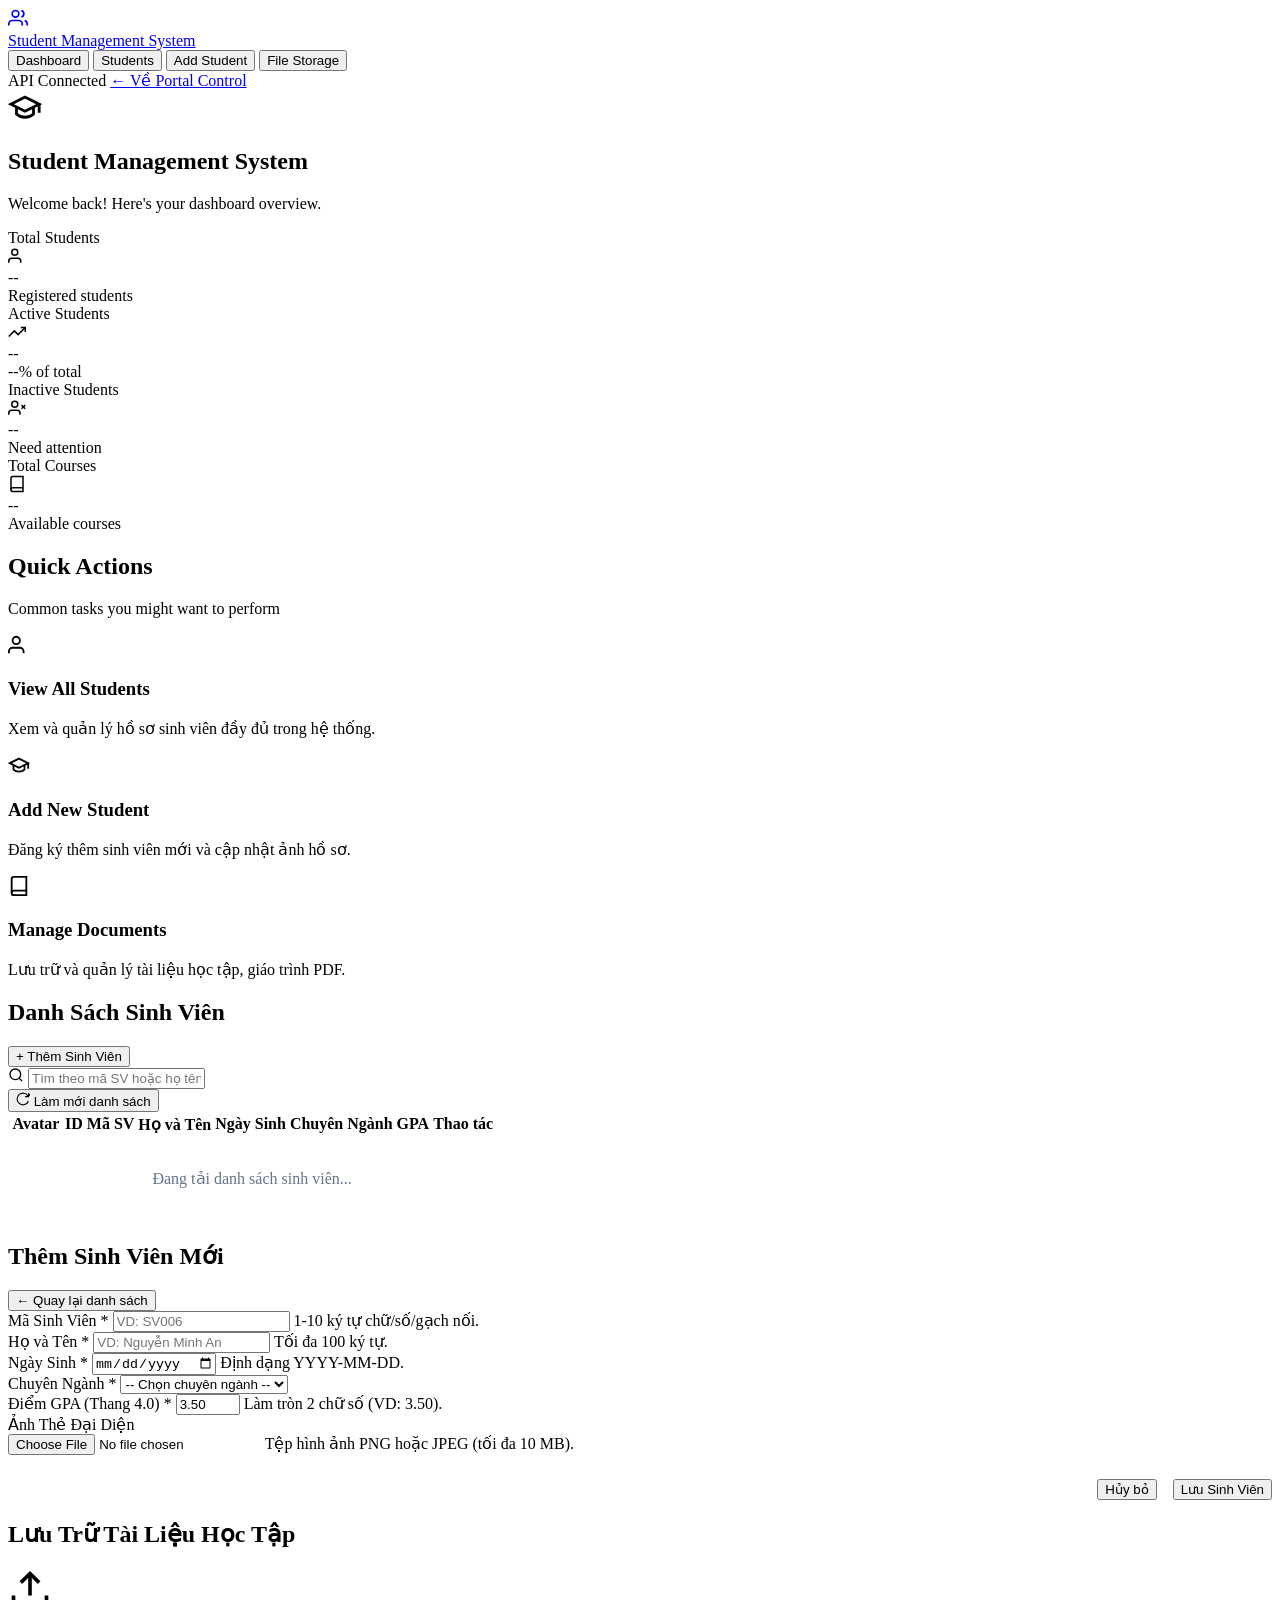
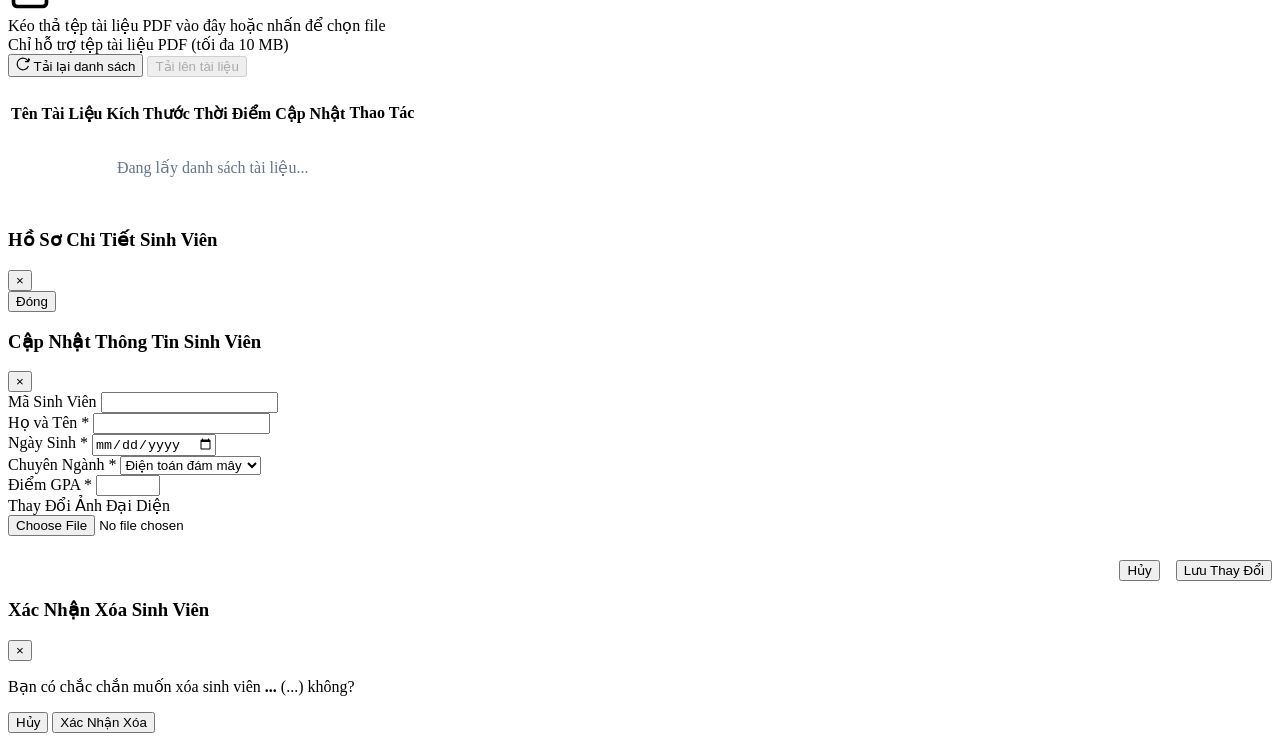
==== commit 04dddef2: "feat: refine portal and student UI" ====
--- a/web/html/app/index.html
+++ b/web/html/app/index.html
@@ -21,7 +21,7 @@
           <path d="M16 3.13a4 4 0 0 1 0 7.75"></path>
         </svg>
       </div>
-      <span>MyMiniCloud App</span>
+      <span>Student Management System</span>
     </a>
 
     <!-- Horizontal Pill Tabs (Matching Image 1) -->
@@ -30,24 +30,21 @@
       <button type="button" class="top-tab-btn" data-tab="students">Students</button>
       <button type="button" class="top-tab-btn" data-tab="add-student">Add Student</button>
       <button type="button" class="top-tab-btn" data-tab="storage">File Storage</button>
-      <button type="button" class="top-tab-btn" data-tab="account">Keycloak SSO</button>
-      <button type="button" class="top-tab-btn" data-tab="apidoc">API Docs</button>
     </nav>
 
     <div class="app-topbar-right">
-      <span class="badge badge-unknown" id="topbar-status-pill">Đang kiểm tra API...</span>
-      <span class="badge badge-healthy" id="topbar-user-pill" style="display: none;">User: Demo</span>
+      <span class="badge badge-healthy" id="topbar-status-pill">API Connected</span>
       <a href="/" class="btn btn-secondary btn-sm" title="Quay về Portal Control">
-        &larr; Về Portal
+        &larr; Về Portal Control
       </a>
     </div>
   </header>
 
-  <!-- Main Content Container -->
+  <!-- Main Content Container (Full Width) -->
   <main class="app-container">
 
     <!-- =================================================================== -->
-    <!-- TAB 1: DASHBOARD (Matching Image 1 Exactly + Load Balancing Widget) -->
+    <!-- TAB 1: DASHBOARD (Matching Image 1) -->
     <!-- =================================================================== -->
     <section class="tab-pane active" id="tab-dashboard">
       
@@ -153,7 +150,7 @@
               </svg>
             </div>
             <h3 class="quick-action-title">View All Students</h3>
-            <p class="quick-action-desc">Browse and manage student records from SQL Server 2022 database.</p>
+            <p class="quick-action-desc">Xem và quản lý hồ sơ sinh viên đầy đủ trong hệ thống.</p>
           </div>
 
           <!-- Action 2: Add New Student -->
@@ -165,10 +162,10 @@
               </svg>
             </div>
             <h3 class="quick-action-title">Add New Student</h3>
-            <p class="quick-action-desc">Register a new student with avatar upload to MinIO S3 storage.</p>
-          </div>
-
-          <!-- Action 3: Manage Courses / Storage -->
+            <p class="quick-action-desc">Đăng ký thêm sinh viên mới và cập nhật ảnh hồ sơ.</p>
+          </div>
+
+          <!-- Action 3: Manage Documents / Storage -->
           <div class="quick-action-card" data-tab="storage">
             <div class="quick-action-icon icon-purple">
               <svg width="22" height="22" viewBox="0 0 24 24" fill="none" stroke="currentColor" stroke-width="2">
@@ -176,88 +173,9 @@
                 <path d="M6.5 2H20v20H6.5A2.5 2.5 0 0 1 4 19.5v-15A2.5 2.5 0 0 1 6.5 2z"></path>
               </svg>
             </div>
-            <h3 class="quick-action-title">Manage Courses / Storage</h3>
-            <p class="quick-action-desc">View and manage PDF course documents and files in MinIO storage.</p>
-          </div>
-        </div>
-      </div>
-
-      <!-- Live Load Balancing Monitor (Theo yêu cầu người dùng: cập nhật lượng tải giữa 2 server khi reload / tăng request) -->
-      <div class="loadbalance-card">
-        <div class="loadbalance-header">
-          <div class="lb-title-box">
-            <div class="lb-icon-wrap">
-              <svg width="22" height="22" viewBox="0 0 24 24" fill="none" stroke="currentColor" stroke-width="2">
-                <polyline points="16 3 21 3 21 8"></polyline>
-                <line x1="4" y1="20" x2="21" y2="3"></line>
-                <polyline points="21 16 21 21 16 21"></polyline>
-                <line x1="15" y1="15" x2="21" y2="21"></line>
-                <line x1="4" y1="4" x2="9" y2="9"></line>
-              </svg>
-            </div>
-            <div>
-              <h3 style="font-size: 1.15rem; font-weight: 700; color: #0f172a; margin-bottom: 0.2rem;">
-                Cân Bằng Tải Hai Web Server (Nginx Round Robin Load Balancing)
-              </h3>
-              <p style="font-size: 0.85rem; color: #64748b;">
-                Hệ thống Nginx Reverse Proxy tự động phân phối request luân phiên giữa 2 web replicas.
-              </p>
-            </div>
-          </div>
-
-          <div class="lb-actions">
-            <button type="button" class="btn btn-secondary btn-sm" id="btn-lb-single-req">
-              <svg width="14" height="14" viewBox="0 0 24 24" fill="none" stroke="currentColor" stroke-width="2">
-                <path d="M21.5 2v6h-6M21.34 15.57a10 10 0 1 1-.57-8.38l5.67-5.67"></path>
-              </svg>
-              Gửi 1 Request
-            </button>
-            <button type="button" class="btn btn-primary btn-sm" id="btn-lb-batch-req">
-              <svg width="14" height="14" viewBox="0 0 24 24" fill="none" stroke="currentColor" stroke-width="2">
-                <polygon points="13 2 3 14 12 14 11 22 21 10 12 10 13 2"></polygon>
-              </svg>
-              Tăng Tải 10 Request Liên Tục
-            </button>
-          </div>
-        </div>
-
-        <div class="lb-servers-grid">
-          <!-- Server 1 -->
-          <div class="lb-server-box" id="box-server1">
-            <div class="lb-server-header">
-              <div class="lb-server-name">web-frontend-server1</div>
-              <span class="badge badge-healthy" id="badge-s1-live">Active</span>
-            </div>
-            <div style="display: flex; justify-content: space-between; align-items: baseline;">
-              <span style="font-size: 1.75rem; font-weight: 800; color: #2563eb;" id="count-server1">0</span>
-              <span style="font-size: 0.85rem; font-weight: 600; color: #64748b;" id="percent-server1">50%</span>
-            </div>
-            <div class="lb-progress-bar-bg">
-              <div class="lb-progress-bar-fill fill-server1" id="bar-server1" style="width: 50%;"></div>
-            </div>
-            <div style="font-size: 0.775rem; color: #64748b;">Docker Network: cloud-net (Port 80 nội bộ)</div>
-          </div>
-
-          <!-- Server 2 -->
-          <div class="lb-server-box" id="box-server2">
-            <div class="lb-server-header">
-              <div class="lb-server-name">web-frontend-server2</div>
-              <span class="badge badge-healthy" id="badge-s2-live">Active</span>
-            </div>
-            <div style="display: flex; justify-content: space-between; align-items: baseline;">
-              <span style="font-size: 1.75rem; font-weight: 800; color: #10b981;" id="count-server2">0</span>
-              <span style="font-size: 0.85rem; font-weight: 600; color: #64748b;" id="percent-server2">50%</span>
-            </div>
-            <div class="lb-progress-bar-bg">
-              <div class="lb-progress-bar-fill fill-server2" id="bar-server2" style="width: 50%;"></div>
-            </div>
-            <div style="font-size: 0.775rem; color: #64748b;">Docker Network: cloud-net (Port 80 nội bộ)</div>
-          </div>
-        </div>
-
-        <div style="display: flex; align-items: center; justify-content: space-between; font-size: 0.85rem; color: #64748b; padding-top: 0.5rem; border-top: 1px solid #f1f5f9;">
-          <div>Tổng số request đã phục vụ: <strong id="lb-total-requests" style="color: #0f172a;">0</strong></div>
-          <div>Request gần nhất xử lý bởi: <span class="badge badge-unknown" id="lb-last-server">Chưa có request</span></div>
+            <h3 class="quick-action-title">Manage Documents</h3>
+            <p class="quick-action-desc">Lưu trữ và quản lý tài liệu học tập, giáo trình PDF.</p>
+          </div>
         </div>
       </div>
 
@@ -269,8 +187,8 @@
     <section class="tab-pane" id="tab-students">
       <div class="panel-card">
         <div class="panel-card-header">
-          <h2 class="panel-card-title">Danh Sách Sinh Viên (SQL Server 2022)</h2>
-          <button type="button" class="btn btn-primary btn-sm" data-tab="add-student">+ Thêm Sinh Viên</button>
+          <h2 class="panel-card-title">Danh Sách Sinh Viên</h2>
+          <button type="button" class="btn btn-primary btn-sm" id="btn-goto-add-student">+ Thêm Sinh Viên</button>
         </div>
         <div class="panel-card-body">
           <div class="table-toolbar">
@@ -306,7 +224,7 @@
               <tbody id="students-table-body">
                 <tr id="students-loading">
                   <td colspan="8" style="text-align: center; padding: 2rem; color: #64748b;">
-                    Đang tải danh sách sinh viên từ /api/students-db...
+                    Đang tải danh sách sinh viên...
                   </td>
                 </tr>
                 <tr id="students-empty" style="display: none;">
@@ -322,25 +240,22 @@
     </section>
 
     <!-- =================================================================== -->
-    <!-- TAB 3: ADD STUDENT -->
+    <!-- TAB 3: ADD STUDENT (Trực tiếp bên dưới khi bấm thêm học sinh) -->
     <!-- =================================================================== -->
     <section class="tab-pane" id="tab-add-student">
-      <div class="panel-card" style="max-width: 800px; margin: 0 auto;">
+      <div class="panel-card">
         <div class="panel-card-header">
           <h2 class="panel-card-title">Thêm Sinh Viên Mới</h2>
+          <button type="button" class="btn btn-secondary btn-sm" id="btn-back-to-students">&larr; Quay lại danh sách</button>
         </div>
         <div class="panel-card-body">
-          <div class="alert alert-info" style="margin-bottom: 1.25rem;">
-            Dữ liệu được lưu trực tiếp vào database <code>studentdb</code> trên SQL Server 2022 qua endpoint <code>POST /api/students-db</code>. Ảnh đại diện tải lên MinIO S3 bucket <code>profile-pics</code>.
-          </div>
-
           <div id="add-student-alert" class="alert" style="display: none;"></div>
 
           <form id="add-student-form">
             <div class="form-grid">
               <div class="form-group">
                 <label class="form-label" for="add-student-id">Mã Sinh Viên *</label>
-                <input type="text" class="form-control" id="add-student-id" name="student_id" placeholder="VD: SV004" required maxlength="10">
+                <input type="text" class="form-control" id="add-student-id" name="student_id" placeholder="VD: SV006" required maxlength="10">
                 <span class="form-hint">1-10 ký tự chữ/số/gạch nối.</span>
               </div>
 
@@ -353,7 +268,7 @@
               <div class="form-group">
                 <label class="form-label" for="add-dob">Ngày Sinh *</label>
                 <input type="date" class="form-control" id="add-dob" name="dob" required>
-                <span class="form-hint">Định dạng YYYY-MM-DD, không ở tương lai.</span>
+                <span class="form-hint">Định dạng YYYY-MM-DD.</span>
               </div>
 
               <div class="form-group">
@@ -371,24 +286,24 @@
               <div class="form-group">
                 <label class="form-label" for="add-gpa">Điểm GPA (Thang 4.0) *</label>
                 <input type="number" class="form-control" id="add-gpa" name="gpa" placeholder="VD: 3.50" step="0.01" min="0" max="4" value="3.50" required>
-                <span class="form-hint">Từ 0.00 đến 4.00.</span>
+                <span class="form-hint">Làm tròn 2 chữ số (VD: 3.50).</span>
               </div>
             </div>
 
             <div class="form-group" style="margin-bottom: 1.5rem;">
-              <label class="form-label">Ảnh Thẻ Đại Diện (MinIO S3)</label>
+              <label class="form-label">Ảnh Thẻ Đại Diện</label>
               <div class="avatar-preview-box">
                 <img id="add-avatar-preview" src="" alt="Avatar Preview" class="preview-img" style="display: none;">
                 <div style="flex-grow: 1;">
                   <input type="file" id="add-avatar-file" name="avatar_file" accept="image/png, image/jpeg, image/jpg" class="form-control">
-                  <span class="form-hint">PNG hoặc JPEG, tối đa 10 MiB. Tải vào bucket private <code>profile-pics</code>.</span>
+                  <span class="form-hint">Tệp hình ảnh PNG hoặc JPEG (tối đa 10 MB).</span>
                 </div>
               </div>
             </div>
 
             <div style="display: flex; gap: 1rem; justify-content: flex-end;">
-              <button type="button" class="btn btn-secondary" data-tab="students">Hủy bỏ</button>
-              <button type="submit" class="btn btn-primary">Lưu Sinh Viên Vào Database</button>
+              <button type="button" class="btn btn-secondary" id="btn-cancel-add-student">Hủy bỏ</button>
+              <button type="submit" class="btn btn-primary">Lưu Sinh Viên</button>
             </div>
           </form>
         </div>
@@ -396,287 +311,183 @@
     </section>
 
     <!-- =================================================================== -->
-    <!-- TAB 4: FILE STORAGE (MINIO S3) -->
+    <!-- TAB 4: FILE STORAGE (Kéo thả tệp & Danh sách toàn màn hình) -->
     <!-- =================================================================== -->
     <section class="tab-pane" id="tab-storage">
       <div class="panel-card">
         <div class="panel-card-header">
-          <h2 class="panel-card-title">Tải Lên Tài Liệu Học Tập (Bucket: documents)</h2>
+          <h2 class="panel-card-title">Lưu Trữ Tài Liệu Học Tập</h2>
         </div>
         <div class="panel-card-body">
           <div id="upload-file-alert" class="alert" style="display: none;"></div>
 
-          <form id="upload-document-form" style="display: flex; gap: 1rem; align-items: flex-end; flex-wrap: wrap;">
-            <div class="form-group" style="flex-grow: 1; min-width: 280px;">
-              <label class="form-label" for="doc-file-input">Chọn tệp tài liệu PDF</label>
-              <input type="file" id="doc-file-input" name="file_input" accept="application/pdf" class="form-control" required>
-              <span class="form-hint">Chỉ nhận tệp PDF, tối đa 10 MiB. Lưu trữ trong MinIO S3 private.</span>
-            </div>
-            <button type="submit" class="btn btn-primary" style="margin-bottom: 0.2rem;">Tải Lên MinIO S3</button>
+          <!-- Drag and Drop Upload Area -->
+          <form id="upload-document-form">
+            <input type="file" id="doc-file-input" name="file_input" accept="application/pdf" style="display: none;">
+            
+            <div class="file-dropzone-box" id="file-dropzone">
+              <div class="dropzone-icon">
+                <svg width="44" height="44" viewBox="0 0 24 24" fill="none" stroke="currentColor" stroke-width="2">
+                  <path d="M21 15v4a2 2 0 0 1-2 2H5a2 2 0 0 1-2-2v-4"></path>
+                  <polyline points="17 8 12 3 7 8"></polyline>
+                  <line x1="12" y1="3" x2="12" y2="15"></line>
+                </svg>
+              </div>
+              <div class="dropzone-title">Kéo thả tệp tài liệu PDF vào đây hoặc nhấn để chọn file</div>
+              <div class="dropzone-sub">Chỉ hỗ trợ tệp tài liệu PDF (tối đa 10 MB)</div>
+              <div id="selected-file-display" style="display: none;">
+                <span class="file-selected-pill">
+                  <svg width="14" height="14" viewBox="0 0 24 24" fill="none" stroke="currentColor" stroke-width="2">
+                    <path d="M14 2H6a2 2 0 0 0-2 2v16a2 2 0 0 0 2 2h12a2 2 0 0 0 2-2V8z"></path>
+                    <polyline points="14 2 14 8 20 8"></polyline>
+                  </svg>
+                  <span id="selected-file-name">filename.pdf</span>
+                  <span id="selected-file-size" style="color: #64748b;">(0 KB)</span>
+                </span>
+              </div>
+            </div>
+
+            <div class="dropzone-actions-row">
+              <button type="button" class="btn btn-secondary" id="btn-refresh-files">
+                <svg width="14" height="14" viewBox="0 0 24 24" fill="none" stroke="currentColor" stroke-width="2">
+                  <path d="M21.5 2v6h-6M21.34 15.57a10 10 0 1 1-.57-8.38l5.67-5.67"></path>
+                </svg>
+                Tải lại danh sách
+              </button>
+              <button type="submit" class="btn btn-primary" id="btn-submit-upload" disabled>
+                Tải lên tài liệu
+              </button>
+            </div>
           </form>
-        </div>
-      </div>
-
-      <div class="panel-card">
-        <div class="panel-card-header">
-          <h2 class="panel-card-title">Danh Sách Tệp Trong Bucket <code>documents</code></h2>
-          <button type="button" class="btn btn-secondary btn-sm" id="btn-refresh-files">Làm mới danh sách</button>
-        </div>
-        <div class="panel-card-body">
-          <div id="storage-alert" class="alert" style="display: none;"></div>
-
-          <div class="table-wrap">
-            <table class="data-table">
-              <thead>
-                <tr>
-                  <th>Tên Tệp (Key)</th>
-                  <th>Kích Thước</th>
-                  <th>Thời Điểm Tải Lên</th>
-                  <th>Thao Tác</th>
-                </tr>
-              </thead>
-              <tbody id="files-table-body">
-                <tr id="files-loading">
-                  <td colspan="4" style="text-align: center; padding: 2rem; color: #64748b;">
-                    Đang lấy danh sách tệp từ /api/files?bucket=documents...
-                  </td>
-                </tr>
-                <tr id="files-empty" style="display: none;">
-                  <td colspan="4" style="text-align: center; padding: 2rem; color: #64748b;">
-                    Chưa có tệp PDF nào trong bucket documents.
-                  </td>
-                </tr>
-              </tbody>
-            </table>
+
+          <!-- Danh sách tài liệu -->
+          <div style="border-top: 1px solid var(--app-border); padding-top: 1.5rem;">
+            <div id="storage-alert" class="alert" style="display: none;"></div>
+
+            <div class="table-wrap">
+              <table class="data-table">
+                <thead>
+                  <tr>
+                    <th>Tên Tài Liệu</th>
+                    <th>Kích Thước</th>
+                    <th>Thời Điểm Cập Nhật</th>
+                    <th style="text-align: right;">Thao Tác</th>
+                  </tr>
+                </thead>
+                <tbody id="files-table-body">
+                  <tr id="files-loading">
+                    <td colspan="4" style="text-align: center; padding: 2rem; color: #64748b;">
+                      Đang lấy danh sách tài liệu...
+                    </td>
+                  </tr>
+                  <tr id="files-empty" style="display: none;">
+                    <td colspan="4" style="text-align: center; padding: 2.5rem; color: #64748b;">
+                      Chưa có tài liệu PDF nào được lưu trữ.
+                    </td>
+                  </tr>
+                </tbody>
+              </table>
+            </div>
           </div>
         </div>
       </div>
     </section>
 
-    <!-- =================================================================== -->
-    <!-- TAB 5: KEYCLOAK OIDC SSO -->
-    <!-- =================================================================== -->
-    <section class="tab-pane" id="tab-account">
-      <div class="panel-card">
-        <div class="panel-card-header">
-          <h2 class="panel-card-title">Xác Thực Tập Trung Keycloak SSO (OIDC PKCE S256)</h2>
-        </div>
-        <div class="panel-card-body">
-          <div id="account-alert" class="alert" style="display: none;"></div>
-
-          <div style="background-color: #f8fafc; border: 1px solid var(--app-border); border-radius: 12px; padding: 1.5rem; margin-bottom: 1.5rem;">
-            <div style="display: flex; justify-content: space-between; align-items: center; flex-wrap: wrap; gap: 1rem; margin-bottom: 1rem;">
-              <div>
-                <span style="font-size: 0.85rem; color: #64748b;">Trạng thái phiên:</span>
-                <span id="auth-status-text" style="margin-left: 0.5rem;"><span class="badge badge-unknown">Chưa đăng nhập</span></span>
-              </div>
-              <div style="display: flex; gap: 0.75rem;">
-                <button type="button" class="btn btn-primary btn-sm" id="btn-keycloak-login">Đăng nhập qua Keycloak</button>
-                <button type="button" class="btn btn-secondary btn-sm" id="btn-keycloak-logout" style="display: none;">Đăng xuất</button>
-              </div>
-            </div>
-
-            <div id="auth-config-desc" style="font-size: 0.8rem; color: #64748b;">
-              Đang tải cấu hình OIDC...
-            </div>
-          </div>
-
-          <div>
-            <h3 style="font-size: 1.05rem; font-weight: 700; margin-bottom: 0.5rem; color: #0f172a;">
-              Kiểm Tra Endpoint Bảo Vệ (<code class="inline-code">GET /api/secure</code>)
-            </h3>
-            <p style="font-size: 0.85rem; color: #64748b; margin-bottom: 1rem;">
-              Gửi HTTP request kèm header <code>Authorization: Bearer &lt;access_token&gt;</code> để backend xác minh chữ ký RS256 qua JWKS Keycloak.
-            </p>
-
-            <div id="secure-test-alert" class="alert" style="display: none;"></div>
-
-            <button type="button" class="btn btn-secondary btn-sm" id="btn-test-secure" disabled>
-              Gửi Request GET /api/secure
-            </button>
-
-            <div style="margin-top: 1rem;">
-              <span style="font-size: 0.8rem; font-weight: 600; color: #475569;">Kết quả phản hồi từ Backend:</span>
-              <pre class="token-viewer" id="secure-test-result">Chưa thực hiện kiểm tra.</pre>
-            </div>
-          </div>
-        </div>
-      </div>
-    </section>
-
-    <!-- =================================================================== -->
-    <!-- TAB 6: API DOCUMENTATION -->
-    <!-- =================================================================== -->
-    <section class="tab-pane" id="tab-apidoc">
-      <div class="panel-card">
-        <div class="panel-card-header">
-          <h2 class="panel-card-title">Tài Liệu Hợp Đồng API &amp; Bảng Thử Nghiệm</h2>
-        </div>
-        <div class="panel-card-body">
-          <p style="margin-bottom: 1.25rem; color: #475569;">
-            Danh sách các endpoint được định nghĩa trong <code class="inline-code">docs/api-contract.md</code>. Bấm <strong>Chạy thử (Run)</strong> để xem kết quả trả về trực tiếp.
-          </p>
-
-          <div style="background-color: #0f172a; border-radius: 10px; padding: 1.25rem; margin-bottom: 1.5rem; color: #fff;">
-            <div style="display: flex; justify-content: space-between; align-items: center; margin-bottom: 0.75rem; border-bottom: 1px solid rgba(255,255,255,0.1); padding-bottom: 0.5rem;">
-              <span style="font-weight: 600; font-size: 0.9rem;" id="api-runner-url">GET /api/hello</span>
-              <span class="badge badge-unknown" id="api-runner-status">Sẵn sàng</span>
-            </div>
-            <pre class="token-viewer" id="api-runner-response" style="background: transparent; padding: 0; max-height: 200px;">Bấm "Chạy thử (Run)" trên bảng bên dưới để xem dữ liệu phản hồi.</pre>
-          </div>
-
-          <div class="table-wrap">
-            <table class="data-table">
-              <thead>
-                <tr>
-                  <th>Method</th>
-                  <th>Endpoint URL</th>
-                  <th>Mô tả chức năng</th>
-                  <th>Thao tác an toàn</th>
-                </tr>
-              </thead>
-              <tbody>
-                <tr>
-                  <td><span class="badge badge-healthy">GET</span></td>
-                  <td><code>/api/hello</code></td>
-                  <td>Kiểm tra Application Backend Server</td>
-                  <td><button type="button" class="btn btn-secondary btn-sm" data-api-test data-endpoint="/api/hello" data-method="GET">Chạy thử (Run)</button></td>
-                </tr>
-                <tr>
-                  <td><span class="badge badge-healthy">GET</span></td>
-                  <td><code>/api/student</code></td>
-                  <td>5 mẫu JSON tĩnh từ file students.json</td>
-                  <td><button type="button" class="btn btn-secondary btn-sm" data-api-test data-endpoint="/api/student" data-method="GET">Chạy thử (Run)</button></td>
-                </tr>
-                <tr>
-                  <td><span class="badge badge-healthy">GET</span></td>
-                  <td><code>/api/students-db</code></td>
-                  <td>Lấy danh sách sinh viên từ SQL Server 2022</td>
-                  <td><button type="button" class="btn btn-secondary btn-sm" data-api-test data-endpoint="/api/students-db" data-method="GET">Chạy thử (Run)</button></td>
-                </tr>
-                <tr>
-                  <td><span class="badge badge-healthy">GET</span></td>
-                  <td><code>/api/health</code></td>
-                  <td>Healthcheck ứng dụng và kết nối SQL Server</td>
-                  <td><button type="button" class="btn btn-secondary btn-sm" data-api-test data-endpoint="/api/health" data-method="GET">Chạy thử (Run)</button></td>
-                </tr>
-                <tr>
-                  <td><span class="badge badge-healthy">GET</span></td>
-                  <td><code>/api/status</code></td>
-                  <td>Probe tổng thể 9 nhóm dịch vụ</td>
-                  <td><button type="button" class="btn btn-secondary btn-sm" data-api-test data-endpoint="/api/status" data-method="GET">Chạy thử (Run)</button></td>
-                </tr>
-                <tr>
-                  <td><span class="badge badge-healthy">GET</span></td>
-                  <td><code>/api/files?bucket=documents</code></td>
-                  <td>Liệt kê tệp tin hồ sơ PDF trên MinIO S3</td>
-                  <td><button type="button" class="btn btn-secondary btn-sm" data-api-test data-endpoint="/api/files?bucket=documents" data-method="GET">Chạy thử (Run)</button></td>
-                </tr>
-                <tr>
-                  <td><span class="badge badge-healthy">GET</span></td>
-                  <td><code>/api/auth/config</code></td>
-                  <td>Lấy thông tin cấu hình OIDC từ Keycloak</td>
-                  <td><button type="button" class="btn btn-secondary btn-sm" data-api-test data-endpoint="/api/auth/config" data-method="GET">Chạy thử (Run)</button></td>
-                </tr>
-              </tbody>
-            </table>
-          </div>
-        </div>
-      </div>
-    </section>
-
   </main>
 
-  <!-- Modals -->
-  <!-- 1. View Student Modal -->
-  <div class="modal-backdrop" id="view-student-modal" aria-hidden="true" role="dialog" aria-labelledby="modal-view-title">
-    <div class="modal-dialog">
+  <!-- Modal Chi Tiết Sinh Viên -->
+  <div class="modal-backdrop" id="modal-student-detail" role="dialog" aria-modal="true" aria-hidden="true">
+    <div class="modal-card">
       <div class="modal-header">
-        <h3 class="modal-title" id="modal-view-title">Hồ Sơ Chi Tiết Sinh Viên</h3>
-        <button type="button" class="modal-close-btn" data-close-modal aria-label="Đóng">&times;</button>
-      </div>
-      <div class="modal-body" id="view-student-content"></div>
+        <h3>Hồ Sơ Chi Tiết Sinh Viên</h3>
+        <button type="button" class="btn-close-modal" data-close-modal aria-label="Đóng">&times;</button>
+      </div>
+      <div class="modal-body" id="modal-detail-content">
+        <!-- Rendered dynamically -->
+      </div>
       <div class="modal-footer">
-        <button type="button" class="btn btn-secondary btn-sm" data-close-modal>Đóng</button>
+        <button type="button" class="btn btn-secondary" data-close-modal>Đóng</button>
       </div>
     </div>
   </div>
 
-  <!-- 2. Edit Student Modal -->
-  <div class="modal-backdrop" id="edit-student-modal" aria-hidden="true" role="dialog" aria-labelledby="modal-edit-title">
-    <div class="modal-dialog">
+  <!-- Modal Sửa Sinh Viên -->
+  <div class="modal-backdrop" id="modal-student-edit" role="dialog" aria-modal="true" aria-hidden="true">
+    <div class="modal-card">
       <div class="modal-header">
-        <h3 class="modal-title" id="modal-edit-title">Chỉnh Sửa Thông Tin Sinh Viên</h3>
-        <button type="button" class="modal-close-btn" data-close-modal aria-label="Đóng">&times;</button>
-      </div>
-      <form id="edit-student-form">
-        <div class="modal-body">
-          <div id="edit-student-alert" class="alert" style="display: none;"></div>
-          <input type="hidden" name="current_avatar_key">
+        <h3>Cập Nhật Thông Tin Sinh Viên</h3>
+        <button type="button" class="btn-close-modal" data-close-modal aria-label="Đóng">&times;</button>
+      </div>
+      <div class="modal-body">
+        <div id="edit-student-alert" class="alert" style="display: none;"></div>
+        <form id="edit-student-form">
+          <input type="hidden" id="edit-id" name="id">
+          <div class="form-grid">
+            <div class="form-group">
+              <label class="form-label" for="edit-student-id">Mã Sinh Viên</label>
+              <input type="text" class="form-control" id="edit-student-id" name="student_id" readonly>
+            </div>
+            <div class="form-group">
+              <label class="form-label" for="edit-fullname">Họ và Tên *</label>
+              <input type="text" class="form-control" id="edit-fullname" name="fullname" required maxlength="100">
+            </div>
+            <div class="form-group">
+              <label class="form-label" for="edit-dob">Ngày Sinh *</label>
+              <input type="date" class="form-control" id="edit-dob" name="dob" required>
+            </div>
+            <div class="form-group">
+              <label class="form-label" for="edit-major">Chuyên Ngành *</label>
+              <select class="form-control" id="edit-major" name="major" required>
+                <option value="Điện toán đám mây">Điện toán đám mây</option>
+                <option value="Kỹ thuật phần mềm">Kỹ thuật phần mềm</option>
+                <option value="Khoa học máy tính">Khoa học máy tính</option>
+                <option value="An toàn thông tin">An toàn thông tin</option>
+                <option value="Hệ thống thông tin">Hệ thống thông tin</option>
+              </select>
+            </div>
+            <div class="form-group">
+              <label class="form-label" for="edit-gpa">Điểm GPA *</label>
+              <input type="number" class="form-control" id="edit-gpa" name="gpa" step="0.01" min="0" max="4" required>
+            </div>
+          </div>
 
           <div class="form-group" style="margin-bottom: 1rem;">
-            <label class="form-label" for="edit-student-id">Mã Sinh Viên *</label>
-            <input type="text" class="form-control" id="edit-student-id" name="student_id" required maxlength="10">
-          </div>
-
-          <div class="form-group" style="margin-bottom: 1rem;">
-            <label class="form-label" for="edit-fullname">Họ và Tên *</label>
-            <input type="text" class="form-control" id="edit-fullname" name="fullname" required maxlength="100">
-          </div>
-
-          <div class="form-group" style="margin-bottom: 1rem;">
-            <label class="form-label" for="edit-dob">Ngày Sinh *</label>
-            <input type="date" class="form-control" id="edit-dob" name="dob" required>
-          </div>
-
-          <div class="form-group" style="margin-bottom: 1rem;">
-            <label class="form-label" for="edit-major">Chuyên Ngành *</label>
-            <input type="text" class="form-control" id="edit-major" name="major" required maxlength="50">
-          </div>
-
-          <div class="form-group" style="margin-bottom: 1rem;">
-            <label class="form-label" for="edit-gpa">Điểm GPA *</label>
-            <input type="number" class="form-control" id="edit-gpa" name="gpa" step="0.01" min="0" max="4" required>
-          </div>
-
-          <div class="form-group">
-            <label class="form-label">Thay Đổi Ảnh Đại Diện (Tùy chọn)</label>
+            <label class="form-label">Thay Đổi Ảnh Đại Diện</label>
             <div class="avatar-preview-box">
               <img id="edit-avatar-preview" src="" alt="Avatar" class="preview-img" style="display: none;">
               <div style="flex-grow: 1;">
-                <input type="file" name="edit_avatar_file" accept="image/png, image/jpeg, image/jpg" class="form-control">
-                <span class="form-hint">Chọn ảnh mới để lưu vào MinIO.</span>
-              </div>
-            </div>
-          </div>
-        </div>
-        <div class="modal-footer">
-          <button type="button" class="btn btn-secondary btn-sm" data-close-modal>Hủy</button>
-          <button type="submit" class="btn btn-primary btn-sm">Lưu Thay Đổi</button>
-        </div>
-      </form>
+                <input type="file" id="edit-avatar-file" name="avatar_file" accept="image/png, image/jpeg" class="form-control">
+              </div>
+            </div>
+          </div>
+
+          <div style="display: flex; gap: 1rem; justify-content: flex-end; margin-top: 1.5rem;">
+            <button type="button" class="btn btn-secondary" data-close-modal>Hủy</button>
+            <button type="submit" class="btn btn-primary">Lưu Thay Đổi</button>
+          </div>
+        </form>
+      </div>
     </div>
   </div>
 
-  <!-- 3. Delete Confirm Modal -->
-  <div class="modal-backdrop" id="delete-student-modal" aria-hidden="true" role="dialog" aria-labelledby="modal-del-title">
-    <div class="modal-dialog" style="max-width: 480px;">
+  <!-- Modal Xác Nhận Xóa Sinh Viên -->
+  <div class="modal-backdrop" id="modal-student-delete" role="dialog" aria-modal="true" aria-hidden="true">
+    <div class="modal-card" style="max-width: 480px;">
       <div class="modal-header">
-        <h3 class="modal-title" id="modal-del-title">Xác Nhận Xóa Sinh Viên</h3>
-        <button type="button" class="modal-close-btn" data-close-modal aria-label="Đóng">&times;</button>
+        <h3>Xác Nhận Xóa Sinh Viên</h3>
+        <button type="button" class="btn-close-modal" data-close-modal aria-label="Đóng">&times;</button>
       </div>
       <div class="modal-body">
-        <p id="delete-confirm-msg" style="color: #475569; font-size: 0.95rem;">
-          Bạn có chắc chắn muốn xóa sinh viên này khỏi hệ thống cơ sở dữ liệu?
-        </p>
+        <p>Bạn có chắc chắn muốn xóa sinh viên <strong id="delete-student-name">...</strong> (<span id="delete-student-code">...</span>) không?</p>
       </div>
       <div class="modal-footer">
-        <button type="button" class="btn btn-secondary btn-sm" data-close-modal>Hủy bỏ</button>
-        <button type="button" class="btn btn-danger btn-sm" id="btn-confirm-delete">Xác nhận xóa</button>
+        <button type="button" class="btn btn-secondary" data-close-modal>Hủy</button>
+        <button type="button" class="btn btn-danger" id="btn-confirm-delete">Xác Nhận Xóa</button>
       </div>
     </div>
   </div>
 
+  <!-- Scripts -->
   <script src="/assets/js/app.js"></script>
 </body>
 </html>
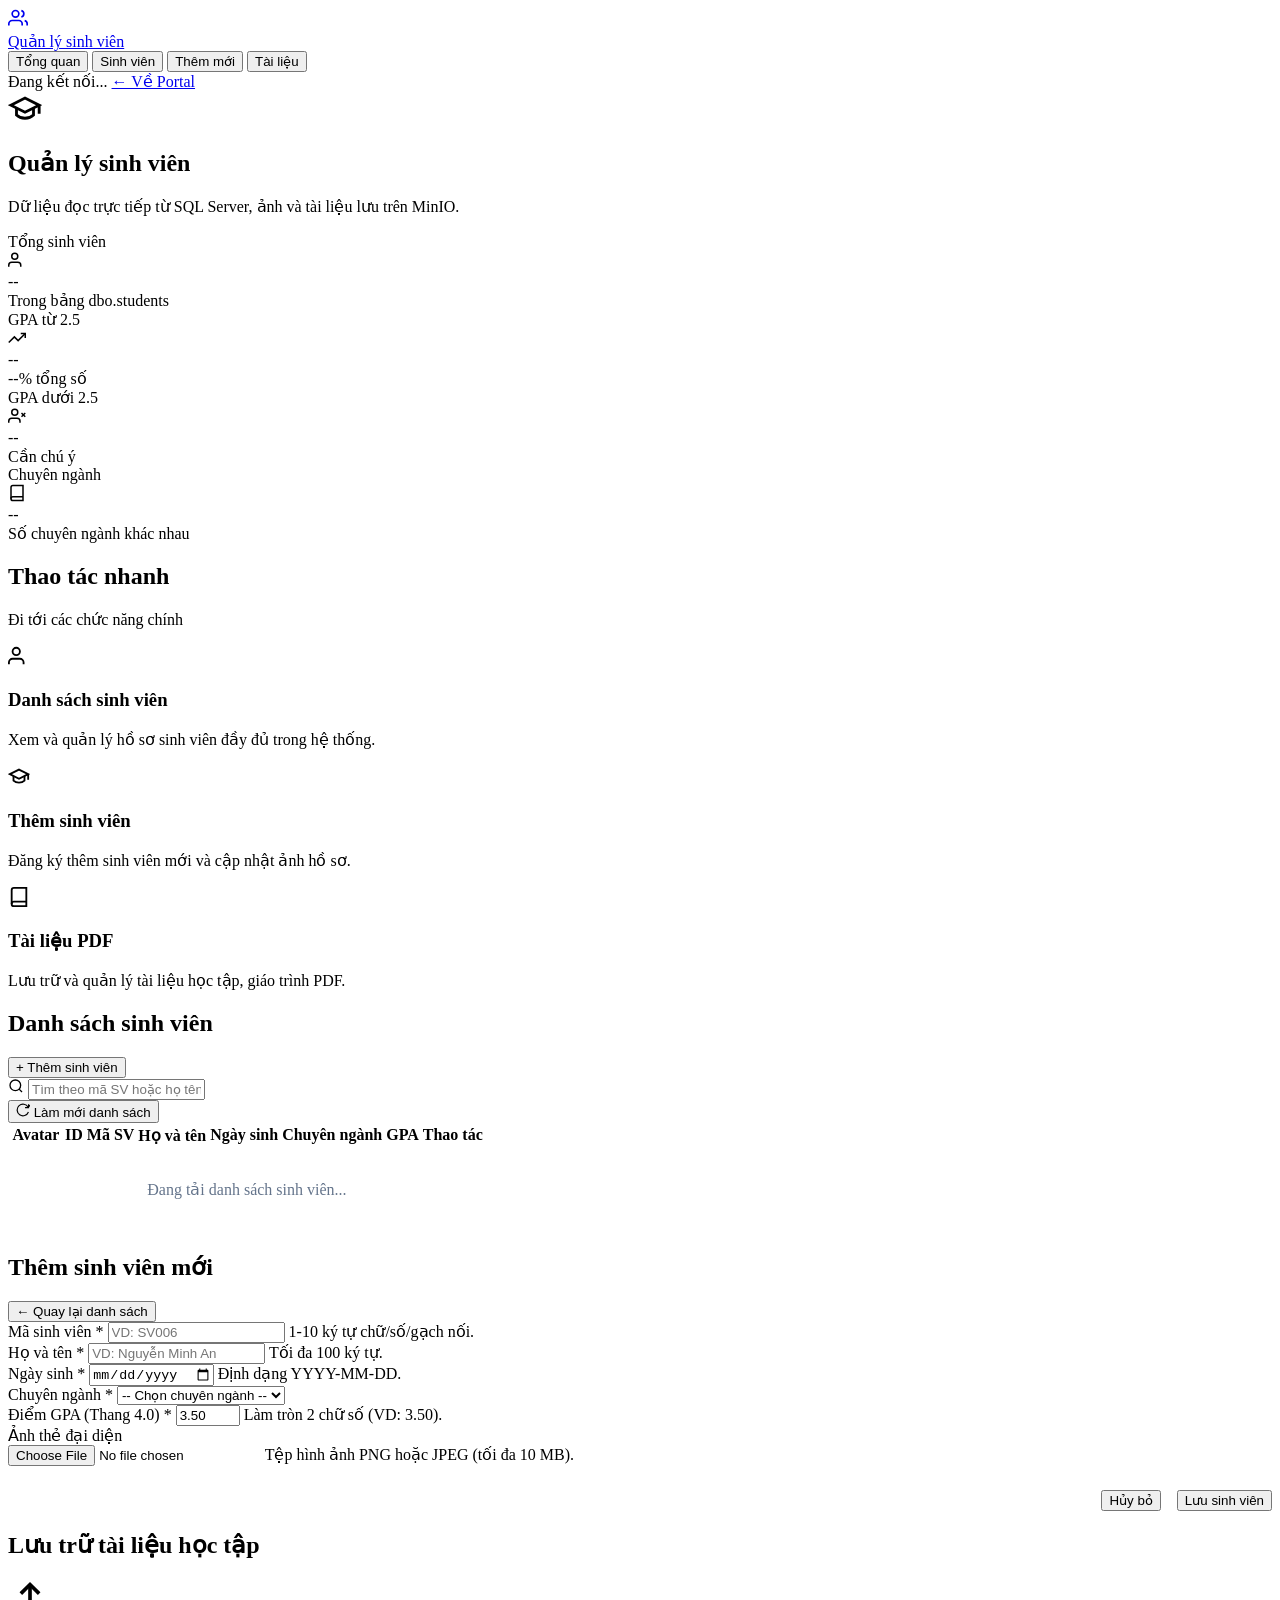
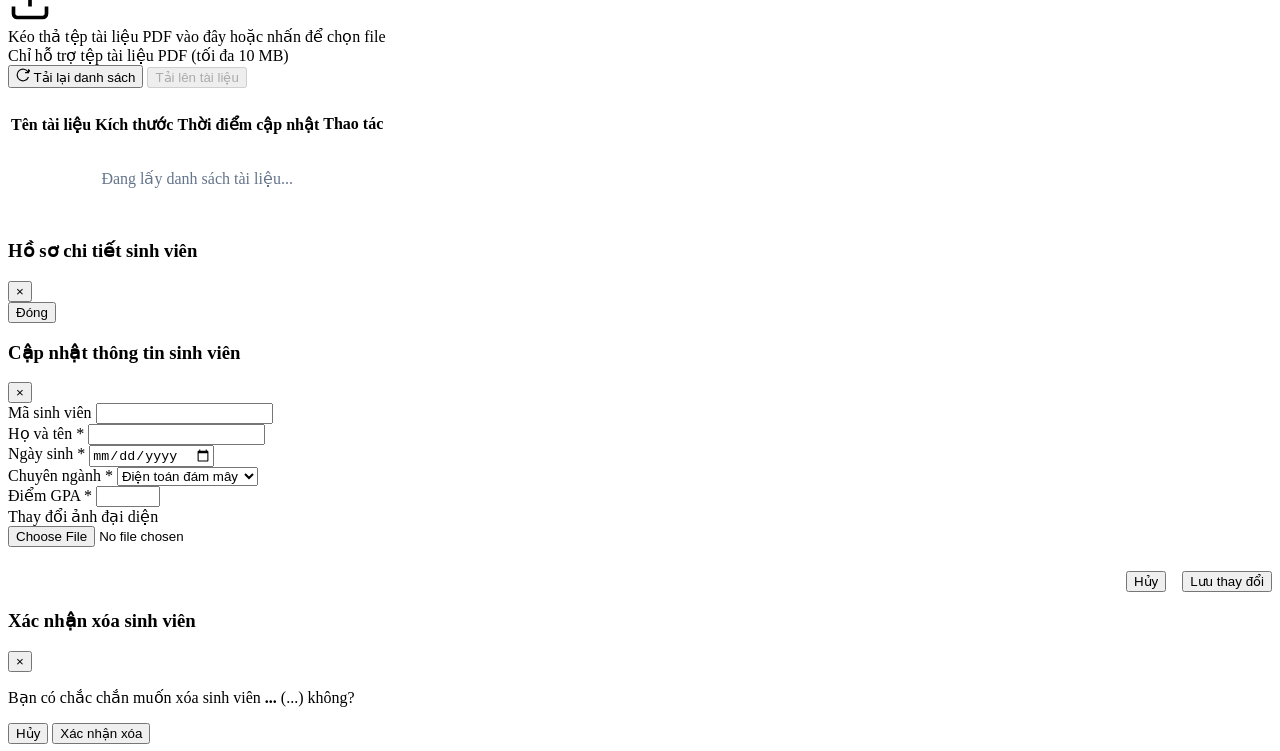
==== commit d698da46: "updated" ====
--- a/web/html/app/index.html
+++ b/web/html/app/index.html
@@ -3,10 +3,12 @@
 <head>
   <meta charset="UTF-8">
   <meta name="viewport" content="width=device-width, initial-scale=1.0">
-  <title>Student Management System - MyMiniCloud</title>
+  <title>Quản lý sinh viên - MyMiniCloud</title>
   <link rel="icon" href="/assets/images/logo.svg" type="image/svg+xml">
   <link rel="stylesheet" href="/assets/css/common.css">
   <link rel="stylesheet" href="/assets/css/app.css">
+  <link rel="stylesheet" href="/assets/css/theme.css">
+  <script src="/assets/js/theme.js"></script>
 </head>
 <body class="app-body">
 
@@ -21,21 +23,21 @@
           <path d="M16 3.13a4 4 0 0 1 0 7.75"></path>
         </svg>
       </div>
-      <span>Student Management System</span>
+      <span>Quản lý sinh viên</span>
     </a>
 
     <!-- Horizontal Pill Tabs (Matching Image 1) -->
     <nav class="app-top-tabs" aria-label="Main App Tabs">
-      <button type="button" class="top-tab-btn active" data-tab="dashboard">Dashboard</button>
-      <button type="button" class="top-tab-btn" data-tab="students">Students</button>
-      <button type="button" class="top-tab-btn" data-tab="add-student">Add Student</button>
-      <button type="button" class="top-tab-btn" data-tab="storage">File Storage</button>
+      <button type="button" class="top-tab-btn active" data-tab="dashboard">Tổng quan</button>
+      <button type="button" class="top-tab-btn" data-tab="students">Sinh viên</button>
+      <button type="button" class="top-tab-btn" data-tab="add-student">Thêm mới</button>
+      <button type="button" class="top-tab-btn" data-tab="storage">Tài liệu</button>
     </nav>
 
     <div class="app-topbar-right">
-      <span class="badge badge-healthy" id="topbar-status-pill">API Connected</span>
+      <span class="badge badge-unknown" id="topbar-status-pill">Đang kết nối...</span>
       <a href="/" class="btn btn-secondary btn-sm" title="Quay về Portal Control">
-        &larr; Về Portal Control
+        &larr; Về Portal
       </a>
     </div>
   </header>
@@ -57,8 +59,8 @@
           </svg>
         </div>
         <div class="hero-banner-content">
-          <h1>Student Management System</h1>
-          <p>Welcome back! Here's your dashboard overview.</p>
+          <h1>Quản lý sinh viên</h1>
+          <p>Dữ liệu đọc trực tiếp từ SQL Server, ảnh và tài liệu lưu trên MinIO.</p>
         </div>
       </div>
 
@@ -67,7 +69,7 @@
         <!-- 1. Total Students -->
         <div class="stat-metric-card">
           <div class="stat-metric-top">
-            <span class="stat-metric-label">Total Students</span>
+            <span class="stat-metric-label">Tổng sinh viên</span>
             <div class="stat-metric-icon icon-blue">
               <svg width="18" height="18" viewBox="0 0 24 24" fill="none" stroke="currentColor" stroke-width="2">
                 <path d="M17 21v-2a4 4 0 0 0-4-4H5a4 4 0 0 0-4 4v2"></path>
@@ -77,14 +79,14 @@
           </div>
           <div>
             <div class="stat-metric-number" id="stat-total-students">--</div>
-            <div class="stat-metric-subtext">Registered students</div>
+            <div class="stat-metric-subtext">Trong bảng dbo.students</div>
           </div>
         </div>
 
         <!-- 2. Active Students -->
         <div class="stat-metric-card">
           <div class="stat-metric-top">
-            <span class="stat-metric-label">Active Students</span>
+            <span class="stat-metric-label">GPA từ 2.5</span>
             <div class="stat-metric-icon icon-green">
               <svg width="18" height="18" viewBox="0 0 24 24" fill="none" stroke="currentColor" stroke-width="2">
                 <polyline points="23 6 13.5 15.5 8.5 10.5 1 18"></polyline>
@@ -94,14 +96,14 @@
           </div>
           <div>
             <div class="stat-metric-number" id="stat-active-students">--</div>
-            <div class="stat-metric-subtext" id="stat-active-percent">--% of total</div>
+            <div class="stat-metric-subtext" id="stat-active-percent">--% tổng số</div>
           </div>
         </div>
 
         <!-- 3. Inactive Students -->
         <div class="stat-metric-card">
           <div class="stat-metric-top">
-            <span class="stat-metric-label">Inactive Students</span>
+            <span class="stat-metric-label">GPA dưới 2.5</span>
             <div class="stat-metric-icon icon-red">
               <svg width="18" height="18" viewBox="0 0 24 24" fill="none" stroke="currentColor" stroke-width="2">
                 <path d="M16 21v-2a4 4 0 0 0-4-4H5a4 4 0 0 0-4 4v2"></path>
@@ -113,14 +115,14 @@
           </div>
           <div>
             <div class="stat-metric-number" id="stat-inactive-students">--</div>
-            <div class="stat-metric-subtext">Need attention</div>
+            <div class="stat-metric-subtext">Cần chú ý</div>
           </div>
         </div>
 
         <!-- 4. Total Courses / Majors -->
         <div class="stat-metric-card">
           <div class="stat-metric-top">
-            <span class="stat-metric-label">Total Courses</span>
+            <span class="stat-metric-label">Chuyên ngành</span>
             <div class="stat-metric-icon icon-purple">
               <svg width="18" height="18" viewBox="0 0 24 24" fill="none" stroke="currentColor" stroke-width="2">
                 <path d="M4 19.5A2.5 2.5 0 0 1 6.5 17H20"></path>
@@ -130,15 +132,15 @@
           </div>
           <div>
             <div class="stat-metric-number" id="stat-total-majors">--</div>
-            <div class="stat-metric-subtext">Available courses</div>
+            <div class="stat-metric-subtext">Số chuyên ngành khác nhau</div>
           </div>
         </div>
       </div>
 
       <!-- Quick Actions (Matching Image 1) -->
       <div>
-        <h2 class="section-heading-sm">Quick Actions</h2>
-        <p class="section-subheading-sm">Common tasks you might want to perform</p>
+        <h2 class="section-heading-sm">Thao tác nhanh</h2>
+        <p class="section-subheading-sm">Đi tới các chức năng chính</p>
 
         <div class="quick-actions-row">
           <!-- Action 1: View All Students -->
@@ -149,7 +151,7 @@
                 <circle cx="9" cy="7" r="4"></circle>
               </svg>
             </div>
-            <h3 class="quick-action-title">View All Students</h3>
+            <h3 class="quick-action-title">Danh sách sinh viên</h3>
             <p class="quick-action-desc">Xem và quản lý hồ sơ sinh viên đầy đủ trong hệ thống.</p>
           </div>
 
@@ -161,7 +163,7 @@
                 <path d="M6 12v5c3 3 9 3 12 0v-5"></path>
               </svg>
             </div>
-            <h3 class="quick-action-title">Add New Student</h3>
+            <h3 class="quick-action-title">Thêm sinh viên</h3>
             <p class="quick-action-desc">Đăng ký thêm sinh viên mới và cập nhật ảnh hồ sơ.</p>
           </div>
 
@@ -173,7 +175,7 @@
                 <path d="M6.5 2H20v20H6.5A2.5 2.5 0 0 1 4 19.5v-15A2.5 2.5 0 0 1 6.5 2z"></path>
               </svg>
             </div>
-            <h3 class="quick-action-title">Manage Documents</h3>
+            <h3 class="quick-action-title">Tài liệu PDF</h3>
             <p class="quick-action-desc">Lưu trữ và quản lý tài liệu học tập, giáo trình PDF.</p>
           </div>
         </div>
@@ -187,8 +189,8 @@
     <section class="tab-pane" id="tab-students">
       <div class="panel-card">
         <div class="panel-card-header">
-          <h2 class="panel-card-title">Danh Sách Sinh Viên</h2>
-          <button type="button" class="btn btn-primary btn-sm" id="btn-goto-add-student">+ Thêm Sinh Viên</button>
+          <h2 class="panel-card-title">Danh sách sinh viên</h2>
+          <button type="button" class="btn btn-primary btn-sm" id="btn-goto-add-student">+ Thêm sinh viên</button>
         </div>
         <div class="panel-card-body">
           <div class="table-toolbar">
@@ -214,9 +216,9 @@
                   <th style="width: 50px;">Avatar</th>
                   <th>ID</th>
                   <th>Mã SV</th>
-                  <th>Họ và Tên</th>
-                  <th>Ngày Sinh</th>
-                  <th>Chuyên Ngành</th>
+                  <th>Họ và tên</th>
+                  <th>Ngày sinh</th>
+                  <th>Chuyên ngành</th>
                   <th>GPA</th>
                   <th style="text-align: right;">Thao tác</th>
                 </tr>
@@ -245,7 +247,7 @@
     <section class="tab-pane" id="tab-add-student">
       <div class="panel-card">
         <div class="panel-card-header">
-          <h2 class="panel-card-title">Thêm Sinh Viên Mới</h2>
+          <h2 class="panel-card-title">Thêm sinh viên mới</h2>
           <button type="button" class="btn btn-secondary btn-sm" id="btn-back-to-students">&larr; Quay lại danh sách</button>
         </div>
         <div class="panel-card-body">
@@ -254,25 +256,25 @@
           <form id="add-student-form">
             <div class="form-grid">
               <div class="form-group">
-                <label class="form-label" for="add-student-id">Mã Sinh Viên *</label>
+                <label class="form-label" for="add-student-id">Mã sinh viên *</label>
                 <input type="text" class="form-control" id="add-student-id" name="student_id" placeholder="VD: SV006" required maxlength="10">
                 <span class="form-hint">1-10 ký tự chữ/số/gạch nối.</span>
               </div>
 
               <div class="form-group">
-                <label class="form-label" for="add-fullname">Họ và Tên *</label>
+                <label class="form-label" for="add-fullname">Họ và tên *</label>
                 <input type="text" class="form-control" id="add-fullname" name="fullname" placeholder="VD: Nguyễn Minh An" required maxlength="100">
                 <span class="form-hint">Tối đa 100 ký tự.</span>
               </div>
 
               <div class="form-group">
-                <label class="form-label" for="add-dob">Ngày Sinh *</label>
+                <label class="form-label" for="add-dob">Ngày sinh *</label>
                 <input type="date" class="form-control" id="add-dob" name="dob" required>
                 <span class="form-hint">Định dạng YYYY-MM-DD.</span>
               </div>
 
               <div class="form-group">
-                <label class="form-label" for="add-major">Chuyên Ngành *</label>
+                <label class="form-label" for="add-major">Chuyên ngành *</label>
                 <select class="form-control" id="add-major" name="major" required>
                   <option value="">-- Chọn chuyên ngành --</option>
                   <option value="Điện toán đám mây">Điện toán đám mây</option>
@@ -291,7 +293,7 @@
             </div>
 
             <div class="form-group" style="margin-bottom: 1.5rem;">
-              <label class="form-label">Ảnh Thẻ Đại Diện</label>
+              <label class="form-label">Ảnh thẻ đại diện</label>
               <div class="avatar-preview-box">
                 <img id="add-avatar-preview" src="" alt="Avatar Preview" class="preview-img" style="display: none;">
                 <div style="flex-grow: 1;">
@@ -303,7 +305,7 @@
 
             <div style="display: flex; gap: 1rem; justify-content: flex-end;">
               <button type="button" class="btn btn-secondary" id="btn-cancel-add-student">Hủy bỏ</button>
-              <button type="submit" class="btn btn-primary">Lưu Sinh Viên</button>
+              <button type="submit" class="btn btn-primary">Lưu sinh viên</button>
             </div>
           </form>
         </div>
@@ -316,7 +318,7 @@
     <section class="tab-pane" id="tab-storage">
       <div class="panel-card">
         <div class="panel-card-header">
-          <h2 class="panel-card-title">Lưu Trữ Tài Liệu Học Tập</h2>
+          <h2 class="panel-card-title">Lưu trữ tài liệu học tập</h2>
         </div>
         <div class="panel-card-body">
           <div id="upload-file-alert" class="alert" style="display: none;"></div>
@@ -368,10 +370,10 @@
               <table class="data-table">
                 <thead>
                   <tr>
-                    <th>Tên Tài Liệu</th>
-                    <th>Kích Thước</th>
-                    <th>Thời Điểm Cập Nhật</th>
-                    <th style="text-align: right;">Thao Tác</th>
+                    <th>Tên tài liệu</th>
+                    <th>Kích thước</th>
+                    <th>Thời điểm cập nhật</th>
+                    <th style="text-align: right;">Thao tác</th>
                   </tr>
                 </thead>
                 <tbody id="files-table-body">
@@ -399,7 +401,7 @@
   <div class="modal-backdrop" id="modal-student-detail" role="dialog" aria-modal="true" aria-hidden="true">
     <div class="modal-card">
       <div class="modal-header">
-        <h3>Hồ Sơ Chi Tiết Sinh Viên</h3>
+        <h3>Hồ sơ chi tiết sinh viên</h3>
         <button type="button" class="btn-close-modal" data-close-modal aria-label="Đóng">&times;</button>
       </div>
       <div class="modal-body" id="modal-detail-content">
@@ -415,7 +417,7 @@
   <div class="modal-backdrop" id="modal-student-edit" role="dialog" aria-modal="true" aria-hidden="true">
     <div class="modal-card">
       <div class="modal-header">
-        <h3>Cập Nhật Thông Tin Sinh Viên</h3>
+        <h3>Cập nhật thông tin sinh viên</h3>
         <button type="button" class="btn-close-modal" data-close-modal aria-label="Đóng">&times;</button>
       </div>
       <div class="modal-body">
@@ -424,19 +426,19 @@
           <input type="hidden" id="edit-id" name="id">
           <div class="form-grid">
             <div class="form-group">
-              <label class="form-label" for="edit-student-id">Mã Sinh Viên</label>
+              <label class="form-label" for="edit-student-id">Mã sinh viên</label>
               <input type="text" class="form-control" id="edit-student-id" name="student_id" readonly>
             </div>
             <div class="form-group">
-              <label class="form-label" for="edit-fullname">Họ và Tên *</label>
+              <label class="form-label" for="edit-fullname">Họ và tên *</label>
               <input type="text" class="form-control" id="edit-fullname" name="fullname" required maxlength="100">
             </div>
             <div class="form-group">
-              <label class="form-label" for="edit-dob">Ngày Sinh *</label>
+              <label class="form-label" for="edit-dob">Ngày sinh *</label>
               <input type="date" class="form-control" id="edit-dob" name="dob" required>
             </div>
             <div class="form-group">
-              <label class="form-label" for="edit-major">Chuyên Ngành *</label>
+              <label class="form-label" for="edit-major">Chuyên ngành *</label>
               <select class="form-control" id="edit-major" name="major" required>
                 <option value="Điện toán đám mây">Điện toán đám mây</option>
                 <option value="Kỹ thuật phần mềm">Kỹ thuật phần mềm</option>
@@ -452,7 +454,7 @@
           </div>
 
           <div class="form-group" style="margin-bottom: 1rem;">
-            <label class="form-label">Thay Đổi Ảnh Đại Diện</label>
+            <label class="form-label">Thay đổi ảnh đại diện</label>
             <div class="avatar-preview-box">
               <img id="edit-avatar-preview" src="" alt="Avatar" class="preview-img" style="display: none;">
               <div style="flex-grow: 1;">
@@ -463,7 +465,7 @@
 
           <div style="display: flex; gap: 1rem; justify-content: flex-end; margin-top: 1.5rem;">
             <button type="button" class="btn btn-secondary" data-close-modal>Hủy</button>
-            <button type="submit" class="btn btn-primary">Lưu Thay Đổi</button>
+            <button type="submit" class="btn btn-primary">Lưu thay đổi</button>
           </div>
         </form>
       </div>
@@ -474,7 +476,7 @@
   <div class="modal-backdrop" id="modal-student-delete" role="dialog" aria-modal="true" aria-hidden="true">
     <div class="modal-card" style="max-width: 480px;">
       <div class="modal-header">
-        <h3>Xác Nhận Xóa Sinh Viên</h3>
+        <h3>Xác nhận xóa sinh viên</h3>
         <button type="button" class="btn-close-modal" data-close-modal aria-label="Đóng">&times;</button>
       </div>
       <div class="modal-body">
@@ -482,7 +484,7 @@
       </div>
       <div class="modal-footer">
         <button type="button" class="btn btn-secondary" data-close-modal>Hủy</button>
-        <button type="button" class="btn btn-danger" id="btn-confirm-delete">Xác Nhận Xóa</button>
+        <button type="button" class="btn btn-danger" id="btn-confirm-delete">Xác nhận xóa</button>
       </div>
     </div>
   </div>
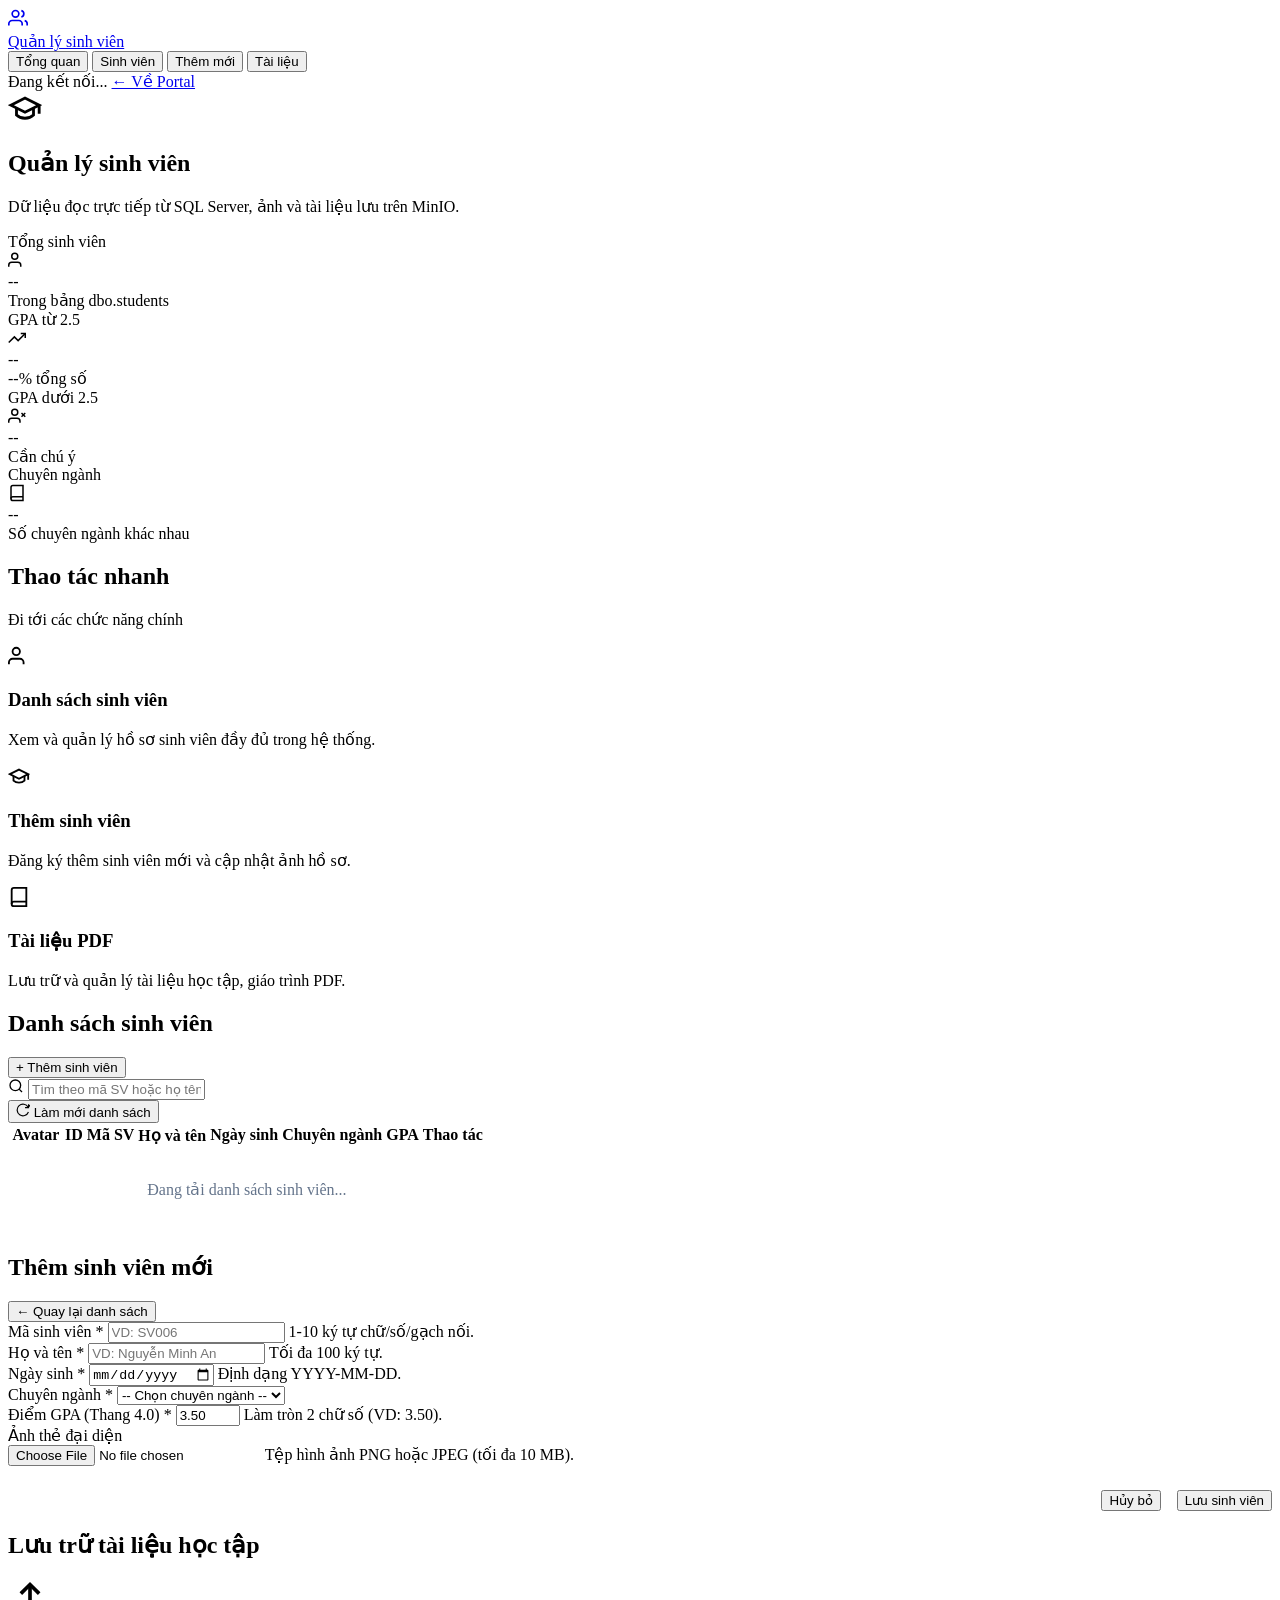
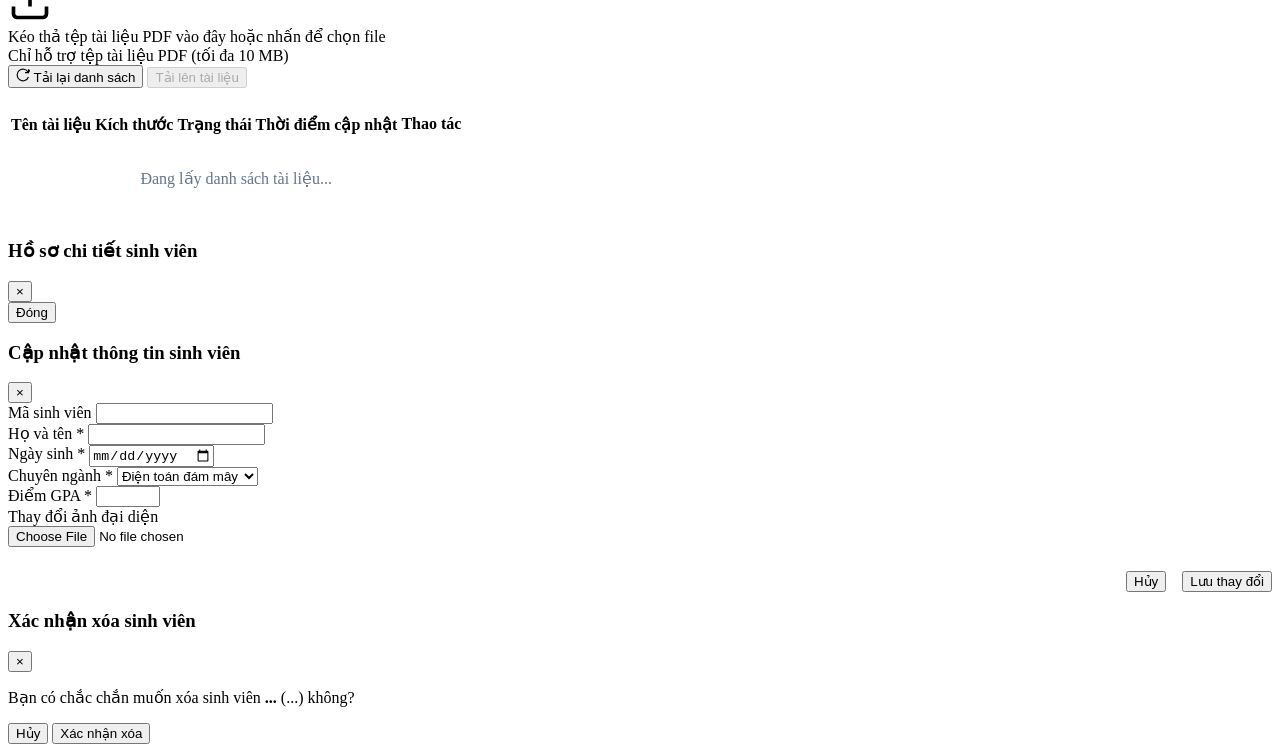
==== commit 951ef70d: "feat: add direct public object sharing via MinIO - Cấu hình Bucket Policy MinIO cho phép anonymous s" ====
--- a/web/html/app/index.html
+++ b/web/html/app/index.html
@@ -372,18 +372,19 @@
                   <tr>
                     <th>Tên tài liệu</th>
                     <th>Kích thước</th>
+                    <th>Trạng thái</th>
                     <th>Thời điểm cập nhật</th>
                     <th style="text-align: right;">Thao tác</th>
                   </tr>
                 </thead>
                 <tbody id="files-table-body">
                   <tr id="files-loading">
-                    <td colspan="4" style="text-align: center; padding: 2rem; color: #64748b;">
+                    <td colspan="5" style="text-align: center; padding: 2rem; color: #64748b;">
                       Đang lấy danh sách tài liệu...
                     </td>
                   </tr>
                   <tr id="files-empty" style="display: none;">
-                    <td colspan="4" style="text-align: center; padding: 2.5rem; color: #64748b;">
+                    <td colspan="5" style="text-align: center; padding: 2.5rem; color: #64748b;">
                       Chưa có tài liệu PDF nào được lưu trữ.
                     </td>
                   </tr>
